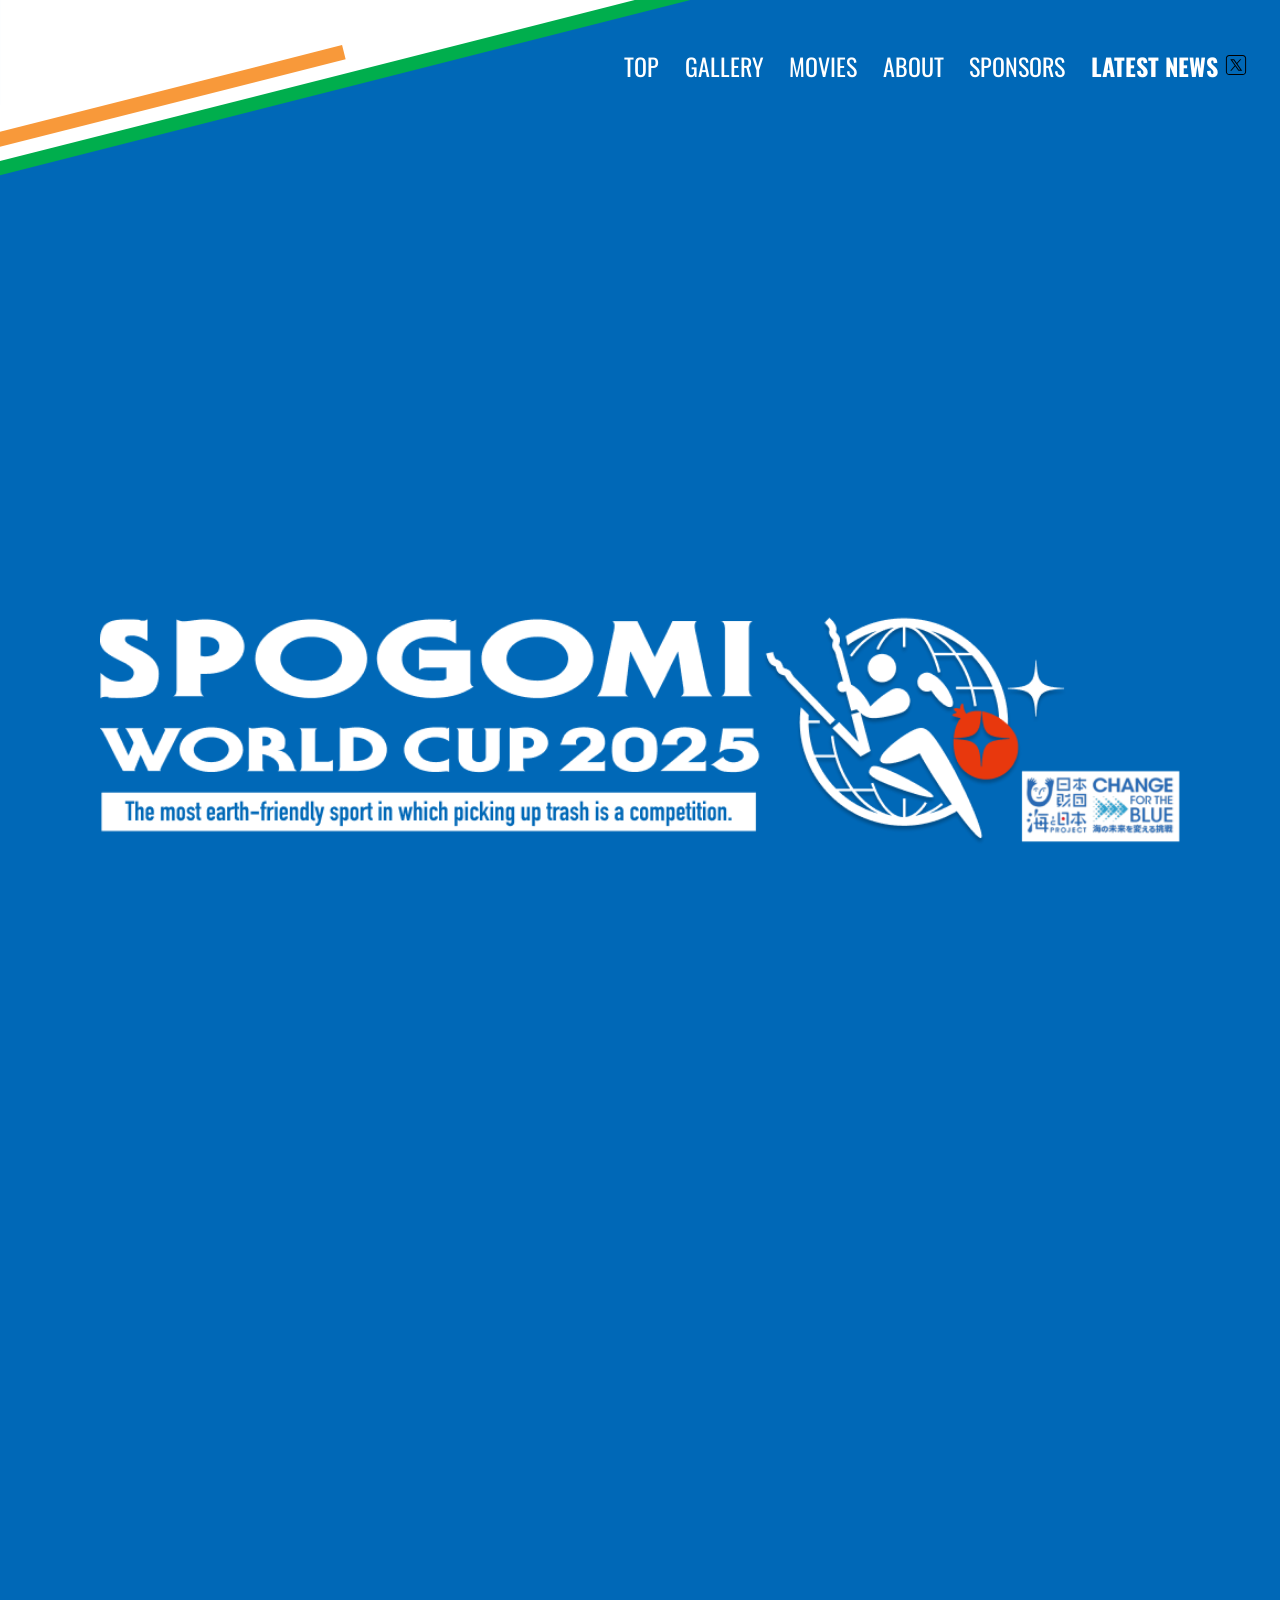
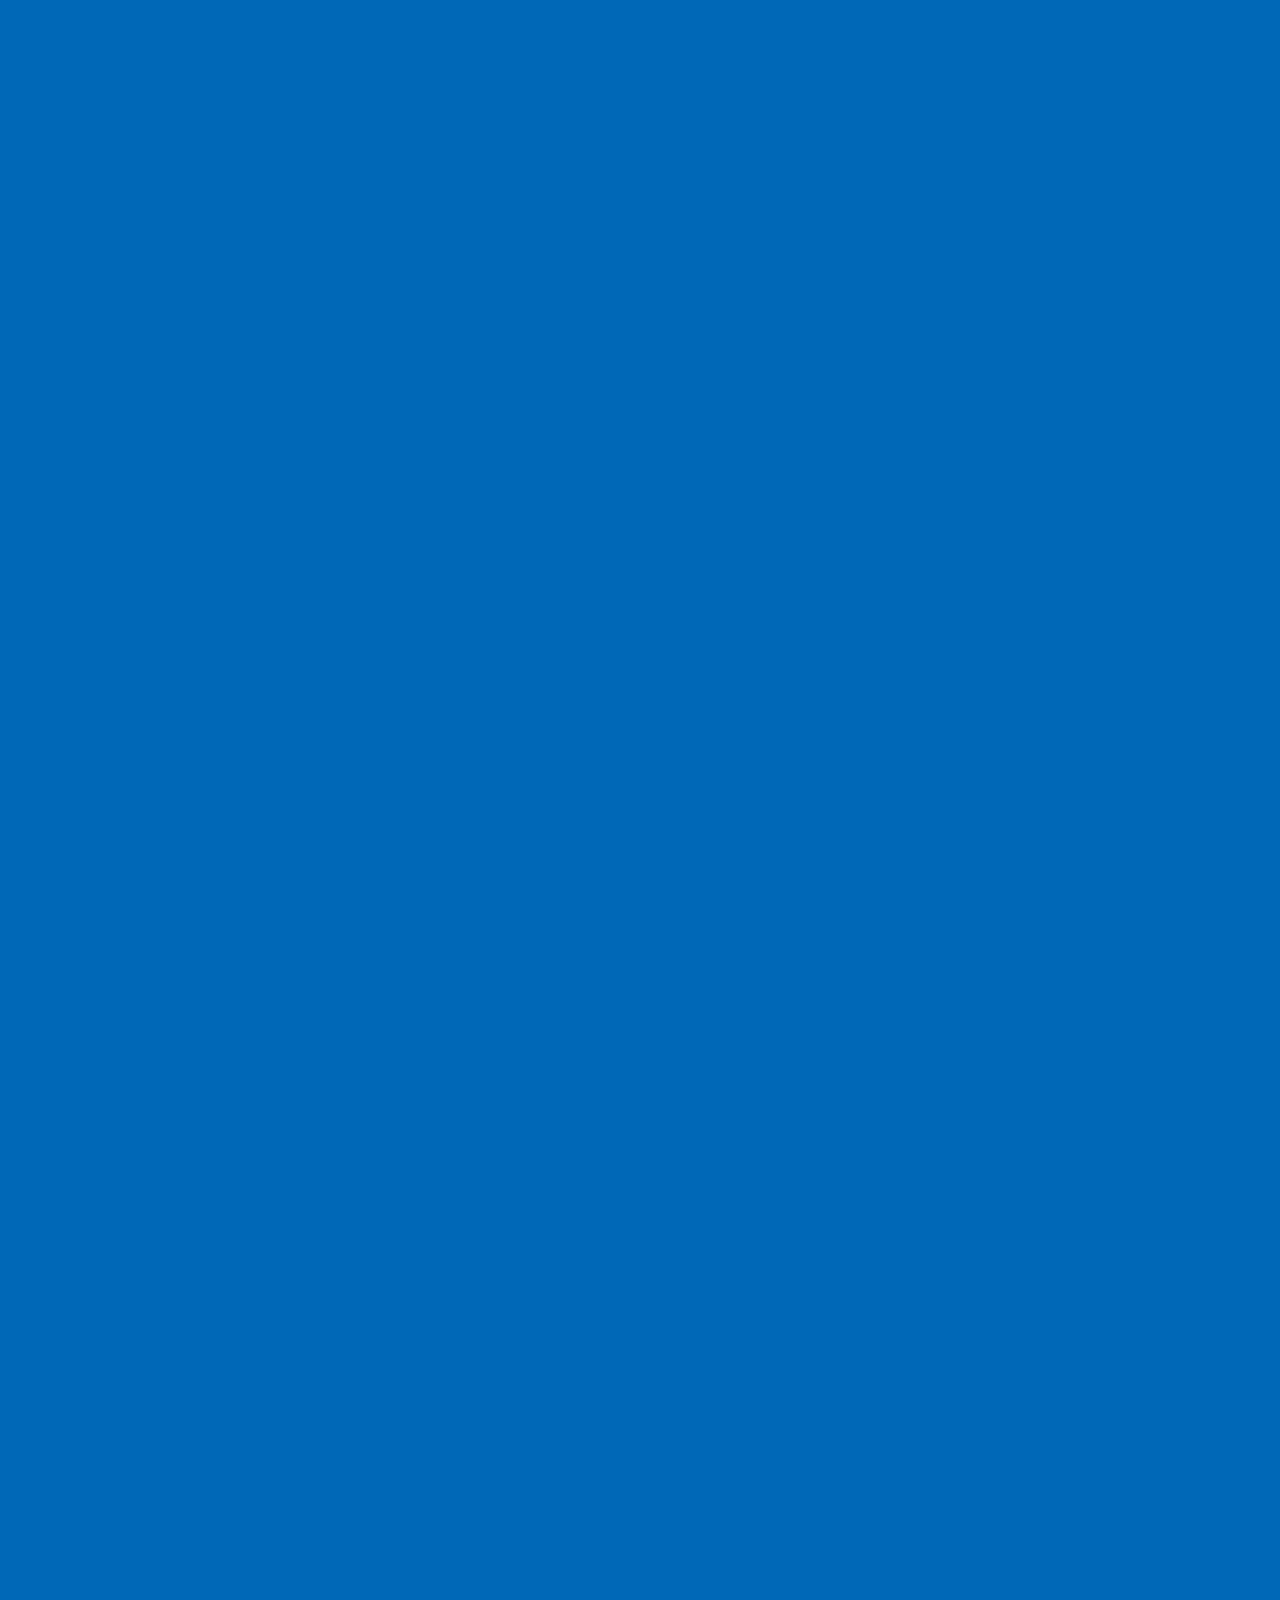
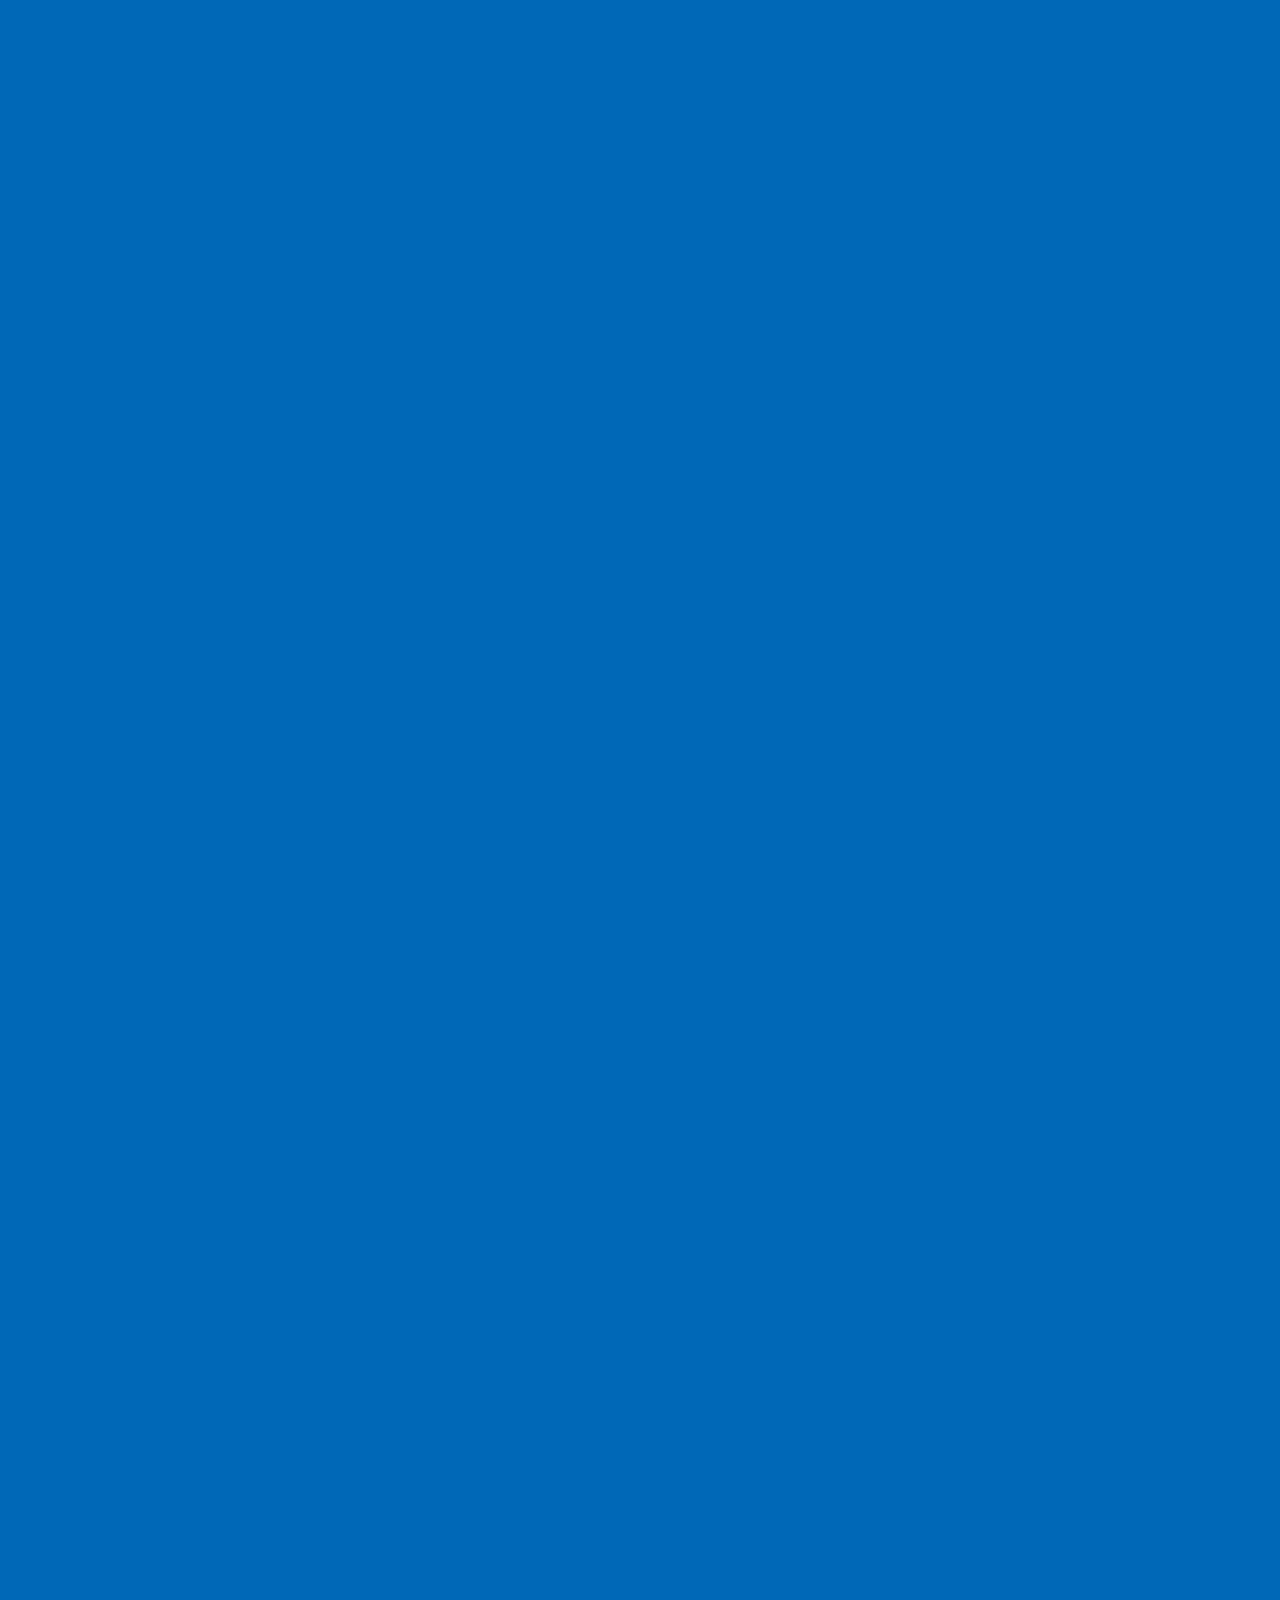
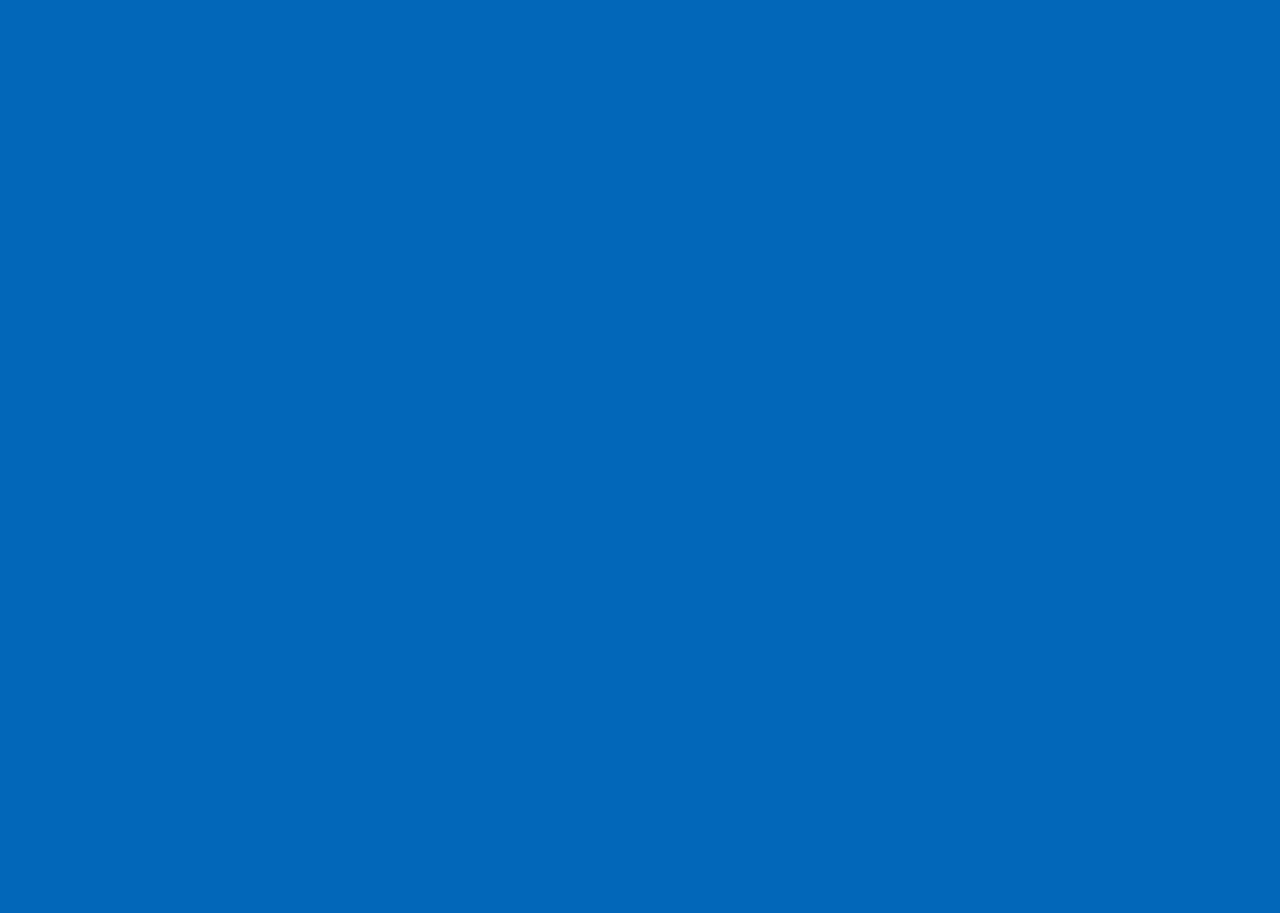
==== index.html @ 3a83439f "Duplicate logo slider items to prevent gaps on loop" ====
<!DOCTYPE html>
<html lang="en">

<head>
  <meta charset="UTF-8" />
  <meta name="viewport" content="width=device-width, initial-scale=1.0">
  <title>Spogomi</title>
  <link rel="stylesheet" href="style.css">
  <link href="https://fonts.googleapis.com/css2?family=Oswald:wght@400;700&family=Work+Sans:wght@400;700&display=swap"
    rel="stylesheet">

  <!-- Fade-Up Animation -->
  <style>
    .fade-up {
      opacity: 0;
      transform: translateY(40px) scale(0.98);
      transition: opacity 1s cubic-bezier(0.25, 1, 0.5, 1),
        transform 1s cubic-bezier(0.25, 1, 0.5, 1);
    }

    .fade-up.show {
      opacity: 1;
      transform: translateY(0) scale(1);
    }

    .message-section {
      max-width: 900px;
      margin: 0 auto;
      display: flex;
      flex-direction: column;
      align-items: center;
      justify-content: center;
    }

    .message-section p {
      line-height: 1.6;
      font-size: clamp(1rem, 2.5vw, 2rem);
      font-weight: bold;
      color: #ffffff;
      margin-bottom: clamp(1rem, 2vw, 1.5rem);
    }

    .message-section h1 {
      color: #3c98db;
      font-size: clamp(3rem, 9vw, 13rem);
      font-weight: bold;
      margin-bottom: clamp(1rem, 2vw, 2rem);
    }

    .message-logo img {
      max-width: 100%;
      height: clamp(8rem, 20vw, 12rem);
      margin-bottom: clamp(1rem, 2vw, 2rem);
    }
  </style>
</head>

<!-- Fade-Up Intersection Observer -->
<script>
  document.addEventListener("DOMContentLoaded", () => {
    const observer = new IntersectionObserver((entries, obs) => {
      entries.forEach(entry => {
        if (entry.isIntersecting) {
          entry.target.classList.add("show");
          obs.unobserve(entry.target);
        }
      });
    }, { threshold: 0.3 });

    document.querySelectorAll(".fade-up").forEach(el => observer.observe(el));
  });
</script>

<body>

  <!-- SCROLL PROGRESS BAR -->
  <div class="scroll-progress" id="scrollProgress"></div>

  <!-- LOADING OVERLAY -->
  <div class="page-loader" id="pageLoader">
    <img src="assets/fonts/logo_spogominor.svg" alt="Loading..."
      style="width: 120px; height: auto; animation: pulse 1.5s ease-in-out infinite;">
  </div>

  <div class="wrapper" style="opacity: 0; transition: opacity 0.4s ease;">
    <div class="hero">

      <!-- NAVBAR -->
      <header class="navbar">
        <nav>
          <ul>
            <li><a href="#" onclick="window.scrollTo({top:0,behavior:'smooth'});return false;">TOP</a></li>
            <li><a href="#gallery-section">GALLERY</a></li>
            <li><a href="#movies-section">MOVIES</a></li>
            <li><a href="https://www.spogomi.or.jp/about/" target="_blank">ABOUT</a></li>
            <li><a href="#sponsors-section">SPONSORS</a></li>
            <li class="latest-news">
              <a href="https://x.com/SpogomiWorldCup" target="_blank">
                LATEST NEWS <img class="xlogo" src="assets/icons/iconx.svg">
              </a>
            </li>

            <li class="hamburger"><img src="assets/icons/Group 3.svg"></li>
          </ul>
        </nav>
      </header>

      <!-- HERO CONTENT -->
      <div class="hero-content">

        <div class="images-container">
          <div class="video">
            <video autoplay muted loop playsinline oncontextmenu="return false;">
              <source src="assets/video/spognf.mp4" type="video/mp4">
            </video>
          </div>
          <a href="https://nf-spogomiwc.com/en/" target="_blank">
            <img src="assets/icons/overlayvids.png" class="overlay-img">
          </a>
        </div>

        <div class="padd" style="padding-bottom:3rem;"></div>

        <!-- INFO BOX -->
        <div class="info-box">
          <div class="info-label">
            <span>INFO</span>
            <div class="underline"></div>
          </div>

          <div class="info-content">
            <b>
              <p><span style="font-size: larger;">2025.10.29</span><br>
                TEAM INDIA PLACED 6TH AT THE NIPPON FOUNDATION SPOGOMI WORLD CUP 2025 </p>
            </b>
            <b>
              <p style="margin-top:10px;">THE NIPPON FOUNDATION SPOGOMI WORLD CUP 2027 WILL BE ANNOUNCED SOON!</p>
            </b>
          </div>
        </div>

        <!-- CONTACT BUTTON -->
        <div class="butcont">
          <button class="sign-up-v" onclick="window.location.href='mailto:nikhil@anisync.com'">
            CONTACT US
          </button>
        </div>

        <!-- LOGO SLIDER -->
        <div class="sliderbreak">
          <div class="slider">
            <div class="slide-track">
              <!-- Set 1 -->
              <div class="slide"><img src="assets/logo/float.png" alt="FLOAT"></div>
              <div class="slide"><img src="assets/logo/EFI.png" alt="EFI"></div>
              <div class="slide"><img src="assets/logo/changeblue.png" alt="ChangeBlue"></div>
              <div class="slide"><img src="assets/logo/anisync.png" alt="AniSync"></div>
              <div class="slide"><img src="assets/logo/cirqt.png" alt="Cirqt"></div>
              <div class="slide"><img src="assets/logo/bac.png" alt="BAC"></div>
              <div class="slide"><img src="assets/logo/TAC.png" alt="TAC"></div>
              <div class="slide"><img src="assets/logo/cac.png" alt="CAC"></div>
              <!-- Set 2 -->
              <div class="slide"><img src="assets/logo/float.png" alt="FLOAT"></div>
              <div class="slide"><img src="assets/logo/EFI.png" alt="EFI"></div>
              <div class="slide"><img src="assets/logo/changeblue.png" alt="ChangeBlue"></div>
              <div class="slide"><img src="assets/logo/anisync.png" alt="AniSync"></div>
              <div class="slide"><img src="assets/logo/cirqt.png" alt="Cirqt"></div>
              <div class="slide"><img src="assets/logo/bac.png" alt="BAC"></div>
              <div class="slide"><img src="assets/logo/TAC.png" alt="TAC"></div>
              <div class="slide"><img src="assets/logo/cac.png" alt="CAC"></div>
              <!-- Set 3 -->
              <div class="slide"><img src="assets/logo/float.png" alt="FLOAT"></div>
              <div class="slide"><img src="assets/logo/EFI.png" alt="EFI"></div>
              <div class="slide"><img src="assets/logo/changeblue.png" alt="ChangeBlue"></div>
              <div class="slide"><img src="assets/logo/anisync.png" alt="AniSync"></div>
              <div class="slide"><img src="assets/logo/cirqt.png" alt="Cirqt"></div>
              <div class="slide"><img src="assets/logo/bac.png" alt="BAC"></div>
              <div class="slide"><img src="assets/logo/TAC.png" alt="TAC"></div>
              <div class="slide"><img src="assets/logo/cac.png" alt="CAC"></div>
              <!-- Set 4 -->
              <div class="slide"><img src="assets/logo/float.png" alt="FLOAT"></div>
              <div class="slide"><img src="assets/logo/EFI.png" alt="EFI"></div>
              <div class="slide"><img src="assets/logo/changeblue.png" alt="ChangeBlue"></div>
              <div class="slide"><img src="assets/logo/anisync.png" alt="AniSync"></div>
              <div class="slide"><img src="assets/logo/cirqt.png" alt="Cirqt"></div>
              <div class="slide"><img src="assets/logo/bac.png" alt="BAC"></div>
              <div class="slide"><img src="assets/logo/TAC.png" alt="TAC"></div>
              <div class="slide"><img src="assets/logo/cac.png" alt="CAC"></div>
            </div>
          </div>
        </div>

        <!-- MESSAGE SECTION -->
        <div class="message-section fade-up">
          <div class="message-section">
            <h1 class="fade-up message-title">MESSAGE</h1>
            <div class="message-logo fade-up">
              <a href="https://en.nippon-foundation.or.jp/who/mission">
                <img src="assets/fonts/logo_umi.svg" alt="Big Logo">
              </a>
            </div>
            <p class="fade-up">
              The global issue of marine litter continues to escalate, with approximately 80% originating from
              land-based sources, particularly urban areas. The last line of defense in preventing this issue is litter
              collection. Last year, the first “SPOGOMI” World Cup, which saw participation from 21 countries, made a
              huge impact by connecting nations and people, and spreading the practice of litter-picking from Japan on a
              global scale.
            </p>
            <p class="fade-up">
              And finally, the much-anticipated “THE NIPPON FOUNDATION SPOGOMI WORLD CUP 2025” has been officially
              announced!
            </p>
            <p class="fade-up">
              Teams from around the world will gather again for intense competition, surpassing the excitement of the
              previous event. Through international pick-up, friendships and cooperation will form across borders,
              creating inspiring moments where sports and environmental protection come together.
              This global movement is far from over. It will continue to grow, with ongoing efforts aimed at changing
              our future for the better.
            </p>
          </div>

        </div>

        <!-- GALLERY SECTION -->
        <div id="gallery-section" class="gallery fade-up">
          <h2>GALLERY</h2>
        </div>
        <!-- GALLERY CARDS (SIDE BY SIDE) -->
        <div class="gallery-cards-container fade-up">
          <div class="card-style">
            <a href="gallery-chennai.html" class="hero-image">
              <img src="assets/imagepress/threefive/1_1.png" alt="India Qualifiers 2025 Chennai Finals" loading="eager">
            </a>
            <div class="card-details">
              <h3>SPOGOMI WORLD CUP 2025 INDIA QUALIFIERS CHENNAI FINALS</h3>
            </div>
            <a href="gallery-chennai.html" class="view-more-btn-card">View More</a>
          </div>

          <div class="card-style">
            <a href="gallery-2025.html" class="hero-image">
              <img src="assets/imagepress/twofive/5.JPG" alt="India Qualifiers 2025" loading="eager">
            </a>
            <div class="card-details">
              <h3>SPOGOMI WORLD CUP 2025 INDIA QUALIFIERS BENGALURU LEG</h3>
            </div>
            <a href="gallery-2025.html" class="view-more-btn-card">View More</a>
          </div>

          <div class="card-style">
            <a href="gallery-2023.html" class="hero-image">
              <img src="assets/imagepress/Spogomi Winners-min.JPG" alt="World Cup 2023" loading="eager">
            </a>
            <div class="card-details">
              <h3>SPOGOMI WORLD CUP 2023 INDIA QUALIFIERS</h3>
            </div>
            <a href="gallery-2023.html" class="view-more-btn-card">View More</a>
          </div>
        </div>

        <!-- MOVIES -->
        <div id="movies-section" class="gallery">
          <h2>MOVIES</h2>
        </div>
        <div class="youtube-video">
          <iframe src="https://www.youtube.com/embed/a1p5vPPmgsQ"></iframe>
        </div>

        <div class="gallery">
          <h2>RULES</h2>
        </div>
        <div class="youtube-video-rules">
          <iframe src="https://www.youtube.com/embed/7JaC9PD5M3g"></iframe>
        </div>

        <!-- SPONSORS -->
        <div id="sponsors-section" class="gallery">
          <h2>SPONSORS</h2>
        </div>
        <div class="sponsors">
          <p>Would you like to be a part of Spogomi?</p>
          <p>Email us at <a href="mailto:nikhil@anisync.com">nikhil@anisync.com</a></p>
        </div>

      </div>
    </div>
  </div>


  <!-- MOBILE MENU -->
  <div class="mobile-overlay" id="mobileOverlay">
    <div class="overlay-header">
      <button class="close-btn" id="closeBtn">X</button>
    </div>
    <ul>
      <li><a href="#" onclick="window.scrollTo({top:0,behavior:'smooth'});return false;">TOP</a></li>
      <li><a href="#gallery-section">GALLERY</a></li>
      <li><a href="#movies-section">MOVIES</a></li>
      <li><a href="https://www.spogomi.or.jp/about/" target="_blank">ABOUT</a></li>
      <li><a href="#sponsors-section">SPONSORS</a></li>
      <li class="latest-news"><a href="https://x.com/SpogomiWorldCup" target="_blank">The latest news <img class="xlogo"
            src="assets/icons/iconx.svg"></a></li>
    </ul>
  </div>

  <!-- FOOTER -->
  <footer class="footer">
    <div class="footer-top">
      <img class="spogi" src="./assets/fonts/logo_spogominor.svg">
      <ul class="footerli">
        <li><a href="#" onclick="window.scrollTo({top:0,behavior:'smooth'});return false;">TOP</a></li>
        <li><a href="#gallery-section">GALLERY</a></li>
        <li><a href="#movies-section">MOVIES</a></li>
        <li><a href="https://www.spogomi.or.jp/about/" target="_blank">ABOUT</a></li>
        <li><a href="#sponsors-section">SPONSORS</a></li>
        <li class="latest-news"><a href="https://x.com/SpogomiWorldCup" target="_blank">The latest news <img
              class="xlogo" src="assets/icons/iconx.svg"></a></li>
      </ul>
    </div>
    <div class="footer-statement">
      <p>THE NIPPON FOUNDATION SPOGOMI WORLD CUP 2025 is organized by THE NIPPON FOUNDATION.</p>
    </div>
    <div class="footer-logos">
      <a href="https://en.nippon-foundation.or.jp/" target="_blank">
        <img src="assets/fonts/nf-banner.png" alt="The Nippon Foundation">
      </a>
    </div>
  </footer>

  <!-- MOBILE MENU SCRIPT -->
  <script>
    const hamburgerItem = document.querySelector('.hamburger');
    const mobileOverlay = document.getElementById('mobileOverlay');
    const closeBtn = document.getElementById('closeBtn');

    hamburgerItem.addEventListener('click', () => mobileOverlay.classList.add('active'));
    closeBtn.addEventListener('click', () => mobileOverlay.classList.remove('active'));

    // Close overlay when any link inside is clicked
    mobileOverlay.querySelectorAll('a').forEach(link => {
      link.addEventListener('click', () => mobileOverlay.classList.remove('active'));
    });
  </script>



  <!-- PAGE LOADER SCRIPT -->
  <script>
    window.addEventListener("load", () => {
      document.querySelector(".wrapper").style.opacity = "1";
      document.getElementById("pageLoader").classList.add("loaded");
    });
  </script>

  <style>
    @keyframes pulse {

      0%,
      100% {
        opacity: 0.6;
        transform: scale(1);
      }

      50% {
        opacity: 1;
        transform: scale(1.05);
      }
    }
  </style>

  <script>
    /* Disable right-click and drag on gallery images only to prevent downloading */
    document.addEventListener('contextmenu', e => {
      if (e.target.closest('.gallery-showcase') && e.target.tagName === 'IMG') {
        e.preventDefault();
        showToast('Image protected');
      }
    });
    document.addEventListener('dragstart', e => {
      if (e.target.closest('.gallery-showcase') && e.target.tagName === 'IMG') e.preventDefault();
    });
  </script>

  <!-- DEEPSEEK ENHANCEMENTS -->
  <button class="back-to-top" id="backToTop" onclick="window.scrollTo({top:0,behavior:'smooth'})" aria-label="Back to top">&#8593;</button>

  <script>
    /* Clean scroll handlers — no gimmicks */
    window.addEventListener('scroll', function() {
      var progressBar = document.getElementById('scrollProgress');
      var navBar = document.querySelector('.navbar');
      var backBtn = document.getElementById('backToTop');
      var y = window.scrollY;

      /* Progress bar width */
      if (progressBar) {
        var winScroll = document.body.scrollTop || document.documentElement.scrollTop;
        var height = document.documentElement.scrollHeight - document.documentElement.clientHeight;
        progressBar.style.width = (winScroll / height) * 100 + '%';
      }

      /* Navbar shadow */
      if (navBar) navBar.classList.toggle('scrolled', y > 50);

      /* Back-to-top visibility */
      if (backBtn) backBtn.classList.toggle('visible', y > 300);
    }, { passive: true });

    /* Button Ripple Effect */
    document.querySelectorAll('.sign-up-v, .sign-up-t, .cosplay').forEach(function(btn) {
      btn.addEventListener('click', function(e) {
        var rect = this.getBoundingClientRect();
        var size = Math.max(rect.width, rect.height);
        var span = document.createElement('span');
        span.style.cssText = 'position:absolute;border-radius:50%;background:rgba(255,255,255,0.4);width:' + size + 'px;height:' + size + 'px;left:' + (e.clientX - rect.left - size/2) + 'px;top:' + (e.clientY - rect.top - size/2) + 'px;transform:scale(0);animation:ripple 0.6s ease-out;pointer-events:none;';
        this.appendChild(span);
        setTimeout(function() { span.remove(); }, 600);
      });
    });

    /* Image Protected Toast */
    function showToast(msg) {
      var t = document.getElementById('toast');
      if (!t) {
        t = document.createElement('div');
        t.id = 'toast';
        t.style.cssText = 'position:fixed;bottom:2rem;left:50%;transform:translateX(-50%);background:rgba(0,0,0,0.85);color:#fff;padding:0.75rem 1.5rem;border-radius:10px;font-family:Oswald,sans-serif;font-size:0.9rem;z-index:100000;opacity:0;transition:opacity 0.3s ease;pointer-events:none;white-space:nowrap;';
        document.body.appendChild(t);
      }
      t.textContent = msg;
      t.style.opacity = '1';
      clearTimeout(t._timeout);
      t._timeout = setTimeout(function() { t.style.opacity = '0'; }, 1500);
    }
  </script>

</body>

</html>
---- style.css ----
* {
  margin: 0;
  padding: 0;
  box-sizing: border-box;
}

/* Global */
html,
body {
  width: 100%;
  overflow-x: hidden;
  font-family: sans-serif;
  height: 100%;
  background-color: #0068B7;
}

/* Gallery Image Protection */
.gallery-showcase img {
  -webkit-user-drag: none;
  user-select: none;
  -moz-user-select: none;
  -webkit-touch-callout: none;
}

/* Loading overlay — covers page until fully loaded */
.page-loader {
  position: fixed;
  top: 0;
  left: 0;
  width: 100%;
  height: 100%;
  background-color: #0068B7;
  z-index: 99999;
  display: flex;
  justify-content: center;
  align-items: center;
  transition: opacity 0.5s ease, visibility 0.5s ease;
}

.page-loader.loaded {
  opacity: 0;
  visibility: hidden;
  pointer-events: none;
}

.wrapper {
  width: 100%;
  overflow-x: clip;
}

.hero {
  position: relative;
  width: 100%;
  background:
    url("assets/Rectangle82.svg") no-repeat left 3.5vw,
    url("assets/Rectangle92.svg") no-repeat left 0vw,
    url("assets/Vector1.svg") no-repeat left top,
    #0068B7;
  background-size: 27vw, 54vw, 52vw, cover;
}


.hero-content {
  position: relative;
  z-index: 1;
}


.hero-content {
  position: relative;
  max-width: 1200px;
  margin: 0 auto;
  padding: 2rem;
}

/* NAVBAR */
.navbar {
  display: flex;
  justify-content: flex-end;
  align-items: center;
  padding: clamp(0.5rem, 1.5vw, 1rem) clamp(1rem, 3vw, 2rem) 0 0;
  margin-bottom: 4rem;
}

.navbar nav ul {
  display: flex;
  list-style: none;
  gap: clamp(0.5rem, 2vw, 2rem);
  margin: 0;
  padding: 0;
  margin-top: 2rem;
}

.navbar nav ul li {
  font-family: 'Oswald', sans-serif;
  font-size: clamp(1rem, 2.4vw, 1.5rem);
  color: #fff;
  white-space: nowrap;
}

.navbar nav ul li a {
  color: #fff;
  text-decoration: none;
  transition: color 0.2s ease;
}

.navbar nav ul li a:visited {
  color: #fff;
}


/* ===================================================== */
/* Elegant Apple-like Hover Animation for Navbar Links  */
/* ===================================================== */

.navbar nav ul li a {
  position: relative;
  color: #fff;
  text-decoration: none;
  transition: color 0.3s ease, letter-spacing 0.3s ease;
}

/* Soft fade + spacing animation */
.navbar nav ul li a:hover {
  color: #d0eaff;
  letter-spacing: 0.5px;
  filter: none;
  /* remove brightness filter */
}

/* Underline reveal effect */
.navbar nav ul li a::after {
  content: "";
  position: absolute;
  bottom: -4px;
  left: 50%;
  width: 0;
  height: 2px;
  background: #d0eaff;
  transition: all 0.3s ease;
  transform: translateX(-50%);
  border-radius: 2px;
}

.navbar nav ul li a:hover::after {
  width: 60%;
}

/* Optional subtle fade for entire navbar hover */
.navbar nav ul li {
  transition: transform 0.3s ease, opacity 0.3s ease;
}

.navbar nav ul li:hover {
  transform: translateY(-2px);
  opacity: 0.9;
}


.latest-news a:hover .xlogo {
  transform: rotate(10deg) scale(1.1);
  transition: transform 0.3s ease;
}



.latest-news {
  font-family: 'Work Sans', sans-serif;
  font-weight: bold;
  font-size: clamp(0.7rem, 1vw, 1rem);
  color: #fff;
  display: inline-flex;
  align-items: center;
  gap: 0.25rem;
}

.twitter-x {
  margin-left: 0;
  font-size: inherit;
}

.xlogo {
  height: 1em;
  width: auto;
}

.jp-en {
  font-family: 'Oswald', sans-serif;
  font-size: clamp(0.8rem, 1.5vw, 1.1rem);
  color: #fff;
  white-space: nowrap;
}

.hamburger {
  display: none;
  font-size: clamp(1.2rem, 2vw, 1.5rem);
  color: #fff;
  cursor: pointer;
  white-space: nowrap;
}

/* IMAGES CONTAINER (VIDEO + OVERLAY) */
.images-container {

  position: relative;
  margin: 2rem auto;
  width: 100%;
  max-width: 900px;
  aspect-ratio: 53 / 34;
}

.video {
  position: absolute;
  top: 0;
  left: 8rem;
  width: 100%;
  height: 100%;
  overflow: hidden;
}

.video video {
  width: 100%;
  height: 100%;
  object-fit: cover;
}


.overlay-img {
  position: absolute;

  top: 90%;
  left: 50%;
  width: 120%;
  transform: translate(-50%, -50%);
  z-index: 2;
  transition: transform 0.3s ease, filter 0.3s ease;
}

.overlay-img:hover {
  transform: translate(-50%, -50%) scale(1.03);
  filter: brightness(1.1);
}

/* INFO BOX */
.info-box {
  margin: 3rem auto;
  width: 800px;
  max-width: 90%;
  background-color: #fff;
  border: 3px solid #0068B7;
  border-radius: 20px;
  padding: 3rem 2rem;
  display: flex;
  align-items: center;
  gap: 1rem;
}

.info-label {
  display: flex;
  flex-direction: column;
  align-items: flex-start;
  font-family: 'Anek Tamil', sans-serif;
  font-size: 1.2rem;
  font-weight: bolder;
  color: #0068B7;
}

.info-label .underline {
  width: 40px;
  height: 2px;
  background-color: #0068B7;
  margin-top: 2px;
}

.info-content {
  display: flex;
  flex-direction: column;
  gap: 0.5rem;
  font-family: 'Work Sans', sans-serif;
  font-size: 14px;
  color: #333;
}

/* BUTTONS */
.butcont {
  display: flex;
  flex-direction: row;
  justify-content: center;
  align-items: center;
  gap: 2rem;
  width: 100%;
  box-sizing: border-box;
  padding: 1rem;
  margin-bottom: 5rem;
}

.sign-up-t,
.sign-up-v,
.cosplay {
  display: inline-flex;
  justify-content: center;
  align-items: center;
  font-family: 'Oswald', sans-serif;
  font-size: 1.5rem;
  color: #fff;
  border: none;
  width: 20rem;
  padding: 0.75rem 2rem;
  border-radius: 15px;
  cursor: pointer;
  white-space: nowrap;
  box-sizing: border-box;
}

.sign-up-t {
  background-color: #00ae4d;
}

.sign-up-v {
  background-color: #f8993a;


}




.cosplay {
  background-color: #3f9fe5;
}

@media (max-width: 1024px) {
  .butcont {
    gap: 1.5rem;
  }

  .sign-up-t,
  .sign-up-v,
  .cosplay {
    width: 16rem;
    font-size: 1.3rem;
    padding: 0.6rem 1.5rem;
  }
}

.pad {
  margin-bottom: 5rem;
}

@media (max-width: 768px) {
  .butcont {
    gap: 1rem;
  }

  .sign-up-t,
  .sign-up-v,
  .cosplay {
    width: 12rem;
    font-size: 1.1rem;
    padding: 0.5rem 1rem;
  }
}

/* SLIDER */
.slider {
  width: 100%;
  height: 100px;
  margin: 0 auto;
  overflow: hidden;
  position: relative;
  background-color: #fff;
  box-shadow: 0 10px 20px -5px rgba(0, 0, 0, 0.125);
}

.slider::before,
.slider::after {
  content: "";
  position: absolute;
  top: 0;
  width: 80px;
  height: 100%;
  z-index: 2;
  background: linear-gradient(to right,
      rgba(255, 255, 255, 1) 0%,
      rgba(255, 255, 255, 0) 100%);
}

.slider::after {
  right: 0;
  transform: rotateZ(180deg);
}

.slider::before {
  left: 0;
}

.slide-track {
  display: flex;
  align-items: center;
  animation: scroll 30s linear infinite;
}

.slide {

  flex: 0 0 auto;
  display: flex;
  align-items: center;
  justify-content: center;
  padding: 0.6rem 5rem;
}

.slide img {

  padding-top: -2;
  max-height: 80px;
  height: auto;
  width: auto;
  transition: transform 0.3s ease;
}

@keyframes scroll {
  0% {
    transform: translateX(0);
  }

  100% {
    transform: translateX(-50%);
  }
}

.sliderbreak {
  position: relative;
  top: -3rem;
  width: 100vw;
  margin: 0 calc(-50vw + 50%);
  z-index: 2;
}


/* ======================================== */
/* GALLERY DETAIL PAGE GRID                 */
/* ======================================== */

.gallery-page-content {
  width: 100%;
  margin: 0 auto;
  padding: 2rem 0 0;
}

.gallery-back-link {
  display: inline-block;
  padding: 0 5%;
  margin-bottom: 1.5rem;
  font-family: 'Oswald', sans-serif;
  font-weight: 600;
  font-size: 0.9rem;
  letter-spacing: 0.08em;
  color: rgba(255,255,255,0.7);
  text-decoration: none;
  transition: color 0.3s ease;
}

.gallery-page-title {
  font-family: 'Oswald', sans-serif;
  font-weight: 700;
  font-size: clamp(1.5rem, 4vw, 2.5rem);
  color: #ffffff;
  text-align: center;
  margin-bottom: 2rem;
  padding: 0 5%;
  letter-spacing: 0.05em;
}

.gallery-grid {
  display: flex;
  flex-direction: column;
  align-items: center;
  gap: 2rem;
  width: 100%;
  max-width: 800px;
  margin: 0 auto;
  padding: 0 5%;
}

.gallery-grid-item {
  cursor: pointer;
  width: 100%;
  background: none;
  box-shadow: 0 5px 15px rgba(0, 0, 0, 0.2);
  border-radius: 12px;
  overflow: hidden;
  transition: transform 0.3s ease, box-shadow 0.3s ease;
  display: flex;
  justify-content: center;
}

.gallery-grid-item:hover {
  transform: translateY(-5px);
  box-shadow: 0 8px 25px rgba(0, 0, 0, 0.3);
}

.gallery-grid-item img {
  width: 100%;
  height: auto;
  max-height: 80vh;
  object-fit: contain;
  display: block;
  transition: transform 0.5s ease;
}

.gallery-grid-item:hover img {
  transform: scale(1.03);
}

/* Gallery page lightbox overlay */
.gallery-lightbox {
  position: fixed;
  inset: 0;
  z-index: 10000;
  background: rgba(0,0,0,0.95);
  backdrop-filter: blur(20px);
  -webkit-backdrop-filter: blur(20px);
  display: flex;
  align-items: center;
  justify-content: center;
  opacity: 0;
  pointer-events: none;
  transition: opacity 0.35s ease;
}

.gallery-lightbox.active {
  opacity: 1;
  pointer-events: all;
}

.gallery-lightbox img {
  max-width: 85vw;
  max-height: 80vh;
  object-fit: contain;
  border-radius: 12px;
  box-shadow: 0 20px 60px rgba(0,0,0,0.5);
  transform: scale(0.92);
  transition: transform 0.4s ease, opacity 0.3s ease;
}

.gallery-lightbox.active img {
  transform: scale(1);
}

.gallery-lightbox-close {
  position: absolute;
  top: 1.5rem;
  right: 1.5rem;
  background: none;
  border: none;
  color: white;
  font-size: 2.2rem;
  cursor: pointer;
  z-index: 10001;
  opacity: 0.7;
  transition: opacity 0.3s ease;
}

.gallery-lightbox-close:hover {
  opacity: 1;
}

.gallery-back-link {
  display: inline-block;
  margin-bottom: 2rem;
  font-family: 'Oswald', sans-serif;
  font-weight: 600;
  font-size: 0.9rem;
  letter-spacing: 0.08em;
  color: rgba(255,255,255,0.7);
  text-decoration: none;
  transition: color 0.3s ease;
}

.gallery-back-link:hover {
  color: #ffffff;
}

/* ======================================== */
/* RESPONSIVE                               */
/* ======================================== */

@media (max-width: 768px) {
  .gallery-grid {
    gap: 1.5rem;
  }

  .gallery-page-content {
    padding: 1.5rem 0 0;
  }

  .gallery-grid-item img {
    height: auto;
  }
}

@media (max-width: 480px) {
  .gallery-grid {
    gap: 1rem;
  }

  .gallery-page-content {
    padding: 1rem 0 0;
  }

  .gallery-grid-item img {
    height: auto;
  }
}

/* ========================= */
/* Fade-Up Scroll Animation  */
/* ========================= */

.fade-up {
  opacity: 0;
  transform: translateY(40px);
  transition: opacity 0.8s ease-out, transform 0.8s ease-out;
  will-change: opacity, transform;
}

.fade-up.show {
  opacity: 1;
  transform: translateY(0);
}



.fade-up:nth-of-type(1) {
  transition-delay: 0s;
}

.fade-up:nth-of-type(2) {
  transition-delay: 0.15s;
}

.fade-up:nth-of-type(3) {
  transition-delay: 0.3s;
}

.fade-up:nth-of-type(4) {
  transition-delay: 0.45s;
}


/* ================================
   MESSAGE SECTION — RESTORED + IMPROVED
================================== */



/* GALLERY */
.gallery {
  margin: 1rem 0;
  font-family: 'Oswald', sans-serif;
  font-weight: bold;
  color: #3c98db;
  font-size: clamp(1rem, 9vw, 5rem);
}


/* GALLERY TABS */
.gallery-tabs {
  display: flex;
  justify-content: center;
  gap: 0.5rem;
  margin: 1.5rem 0 0;
}

/* GALLERY CARDS CONTAINER */
.gallery-cards-container {
  display: flex;
  flex-direction: row;
  justify-content: center;
  align-items: stretch;
  gap: 2rem;
  max-width: 1400px;
  margin: 2rem auto 3rem;
  padding: 0 2rem;
  flex-wrap: wrap;
}

/*************************************************************************************************************************************/
/* HERO SHOWCASE GALLERY CARDS */
/* ======================================== */

.card-style {
  background: #ffffff;
  border-radius: 12px;
  padding: 1.5rem;
  box-shadow: 0 10px 30px rgba(0, 0, 0, 0.2);
  display: flex;
  flex-direction: column;
  align-items: center;
  flex: 1;
  min-width: 280px;
  height: 100%;
  text-align: center;
  transition: all 0.5s cubic-bezier(0.25, 0.8, 0.25, 1);
  cursor: pointer;
}

@media (min-width: 992px) {
  .gallery-cards-container {
    flex-wrap: nowrap; /* Force side-by-side on desktop */
  }
  .card-style {
    flex: 1 1 30%; /* Take up equal space initially */
  }
  .card-style:hover {
    flex: 1 1 50%; /* Expand to take more space on hover */
    transform: scale(1.03) translateY(-10px);
    box-shadow: 0 20px 50px rgba(0, 0, 0, 0.3);
    z-index: 10;
  }
}

.card-date {
  font-family: 'Work Sans', sans-serif;
  color: #333;
  font-size: 0.95rem;
  font-weight: 500;
  margin-bottom: 1rem;
}

.card-style .hero-image {
  border-radius: 4px;
  box-shadow: none;
  height: 240px;
  width: 100%;
}

.card-details {
  margin-top: 1.5rem;
  flex-grow: 1;
  display: flex;
  flex-direction: column;
  justify-content: flex-start;
}

.card-details h3 {
  font-family: 'Oswald', sans-serif;
  color: #333;
  font-size: 1.4rem;
  margin-bottom: 0.5rem;
  font-weight: 700;
  width: 100%;
  max-width: 260px;
  margin-left: auto;
  margin-right: auto;
  min-height: 80px;
}

.view-more-btn-card {
  display: inline-block;
  margin-top: auto;
  font-family: 'Work Sans', sans-serif;
  font-weight: 600;
  font-size: 0.95rem;
  color: #fff;
  background: #0068B7;
  border-radius: 4px;
  padding: 0.7rem 0;
  width: 180px;
  text-align: center;
  text-decoration: none;
  transition: background 0.3s ease;
}

.view-more-btn-card:hover {
  background: #004d88;
}

/* Hero image */
.hero-image {
  display: block;
  position: relative;
  width: 100%;
  aspect-ratio: 16 / 10;
  border-radius: 20px;
  overflow: hidden;
  cursor: pointer;
  box-shadow: 0 15px 50px rgba(0, 0, 0, 0.35);
}

.hero-image img {
  width: 100%;
  height: 100%;
  object-fit: cover;
  transition: transform 0.7s cubic-bezier(0.25, 0.46, 0.45, 0.94),
    opacity 0.4s ease;
  filter: brightness(0.95) saturate(1.05);
}

.hero-image img[src*="Spogomi Winners-min"] {
  object-fit: contain;
}

.hero-image:hover img {
  transform: scale(1.03);
  filter: brightness(1) saturate(1.1);
}

/* View More button */
.view-more-btn {
  display: inline-block;
  margin-top: 1.5rem;
  font-family: 'Oswald', sans-serif;
  font-weight: 600;
  font-size: clamp(0.85rem, 1.5vw, 1rem);
  letter-spacing: 0.08em;
  text-transform: uppercase;
  color: #ffffff;
  background: transparent;
  border: 2px solid rgba(255, 255, 255, 0.5);
  border-radius: 50px;
  padding: 0.7rem 2.5rem;
  text-decoration: none;
  transition: all 0.35s ease;
}

.view-more-btn:hover {
  background: #ffffff;
  color: #0068B7;
  border-color: #ffffff;
  box-shadow: 0 6px 25px rgba(0, 0, 0, 0.2);
  transform: translateY(-2px);
}

/* Hero navigation buttons */
.hero-nav {
  position: absolute;
  top: 50%;
  transform: translateY(-50%);
  background: rgba(0, 0, 0, 0.25);
  /* Translucent */
  color: rgba(255, 255, 255, 0.8);
  border: none;
  font-size: clamp(0.9rem, 1.8vw, 1.4rem);
  /* Responsive size, smaller overall */
  padding: clamp(6px, 1vw, 8px) clamp(10px, 1.5vw, 12px);
  /* Responsive padding */
  cursor: pointer;
  border-radius: 50%;
  transition: all 0.3s ease;
  z-index: 10;
  opacity: 0;
  backdrop-filter: blur(4px);
}

.hero-image:hover .hero-nav {
  opacity: 1;
}

.hero-nav:hover {
  background: rgba(0, 0, 0, 0.4);
  /* Less opaque on hover */
  color: #fff;
  transform: translateY(-50%) scale(1.05);
}

.hero-prev {
  left: clamp(10px, 2vw, 20px);
}

.hero-next {
  right: clamp(10px, 2vw, 20px);
}

/* Filmstrip */
.filmstrip {
  display: flex;
  gap: 10px;
  margin-top: 1.2rem;
  padding: 8px 0;
  overflow-x: auto;
  scroll-behavior: smooth;
  scrollbar-width: none;
  -ms-overflow-style: none;
  cursor: grab;
}

.filmstrip::-webkit-scrollbar {
  display: none;
}

.filmstrip:active {
  cursor: grabbing;
}

.filmstrip img {
  width: 110px;
  height: 75px;
  object-fit: cover;
  border-radius: 12px;
  opacity: 0.45;
  cursor: pointer;
  transition: all 0.35s cubic-bezier(0.25, 0.46, 0.45, 0.94);
  filter: grayscale(30%) brightness(0.85);
  flex-shrink: 0;
  border: 2px solid transparent;
}

.filmstrip img:hover {
  opacity: 0.8;
  transform: translateY(-3px) scale(1.05);
  filter: grayscale(0%) brightness(1);
  box-shadow: 0 6px 20px rgba(0,0,0,0.3), 0 0 15px rgba(0,104,183,0.4);
}

.filmstrip img.active {
  opacity: 1;
  filter: grayscale(0%) brightness(1);
  transform: translateY(-3px) scale(1.08);
  border-color: rgba(255, 255, 255, 0.8);
  box-shadow: 0 6px 20px rgba(0, 0, 0, 0.3);
}

/* ======================================== */
/* RESPONSIVE SHOWCASE                      */
/* ======================================== */

@media (max-width: 768px) {
  .gallery-showcase {
    padding: 1.5rem 3% 2rem;
  }

  .hero-image {
    border-radius: 14px;
    aspect-ratio: 16 / 11;
  }

  .filmstrip img {
    width: 80px;
    height: 55px;
    border-radius: 8px;
    gap: 6px;
  }

  .hero-expand-hint {
    opacity: 1;
  }

  .lightbox-nav {
    padding: 0.5rem 0.7rem;
    font-size: 1.2rem;
  }

  .lightbox-prev {
    left: 0.5rem;
  }

  .lightbox-next {
    right: 0.5rem;
  }

  .lightbox-thumbstrip {
    bottom: 0.8rem;
    gap: 5px;
    padding: 5px 10px;
  }

  .lightbox-thumbstrip img {
    width: 38px;
    height: 28px;
  }
}

@media (max-width: 480px) {
  .filmstrip img {
    width: 65px;
    height: 45px;
  }
}

/* ======================================== */
/* LIGHTBOX                                 */
/* ======================================== */

.lightbox {
  position: fixed;
  inset: 0;
  z-index: 10000;
  background: rgba(0, 0, 0, 0.95);
  backdrop-filter: blur(20px);
  -webkit-backdrop-filter: blur(20px);
  display: flex;
  flex-direction: column;
  align-items: center;
  justify-content: center;
  opacity: 0;
  pointer-events: none;
  transition: opacity 0.35s ease;
}

.lightbox.active {
  opacity: 1;
  pointer-events: all;
}

.lightbox-content {
  position: relative;
  max-width: 85vw;
  max-height: 70vh;
  display: flex;
  flex-direction: column;
  align-items: center;
}

.lightbox-content img {
  max-width: 100%;
  display: block;
  /* Prevent downloading */
  -webkit-user-drag: none;
  user-select: none;
  -moz-user-select: none;
  -webkit-touch-callout: none;
  pointer-events: auto;
  /* Ensure clicks still work */
  max-height: 65vh;
  object-fit: contain;
  border-radius: 12px;
  box-shadow: 0 20px 60px rgba(0, 0, 0, 0.5);
  transform: scale(0.92);
  opacity: 0;
  transition: transform 0.4s cubic-bezier(0.25, 0.46, 0.45, 0.94), opacity 0.3s ease;
  user-select: none;
  -webkit-user-drag: none;
}

.lightbox.active .lightbox-content img {
  transform: scale(1);
  opacity: 1;
}

.lightbox-caption {
  color: rgba(255, 255, 255, 0.8);
  font-family: 'Oswald', sans-serif;
  font-size: 0.9rem;
  letter-spacing: 0.1em;
  text-transform: uppercase;
  margin-top: 1rem;
  text-align: center;
}

.lightbox-close {
  position: absolute;
  top: 1.2rem;
  right: 1.5rem;
  background: none;
  border: none;
  color: white;
  font-size: 2.2rem;
  cursor: pointer;
  z-index: 10001;
  opacity: 0.7;
  transition: opacity 0.3s ease, transform 0.3s ease;
  line-height: 1;
}

.lightbox-close:hover {
  opacity: 1;
  transform: scale(1.2);
}

.lightbox-nav {
  position: absolute;
  top: 50%;
  transform: translateY(-50%);
  background: rgba(255, 255, 255, 0.08);
  border: 1px solid rgba(255, 255, 255, 0.15);
  color: white;
  font-size: 1.5rem;
  cursor: pointer;
  padding: 0.8rem 1rem;
  border-radius: 50%;
  z-index: 10001;
  transition: all 0.3s ease;
  backdrop-filter: blur(4px);
}

.lightbox-nav:hover {
  background: rgba(255, 255, 255, 0.2);
  border-color: rgba(255, 255, 255, 0.3);
  transform: translateY(-50%) scale(1.1);
}

.lightbox-prev {
  left: 2rem;
}

.lightbox-next {
  right: 2rem;
}

.lightbox-counter {
  position: absolute;
  top: 1.5rem;
  left: 50%;
  transform: translateX(-50%);
  color: rgba(255, 255, 255, 0.5);
  font-family: 'Oswald', sans-serif;
  font-size: 0.85rem;
  letter-spacing: 0.15em;
}

/* Lightbox thumbnail strip */
.lightbox-thumbstrip {
  position: absolute;
  bottom: 1.5rem;
  left: 50%;
  transform: translateX(-50%);
  display: flex;
  gap: 8px;
  padding: 8px 16px;
  background: rgba(255, 255, 255, 0.06);
  border-radius: 50px;
  backdrop-filter: blur(8px);
  -webkit-backdrop-filter: blur(8px);
  border: 1px solid rgba(255, 255, 255, 0.1);
  max-width: 90vw;
  overflow-x: auto;
}

.lightbox-thumbstrip::-webkit-scrollbar {
  display: none;
}

.lightbox-thumbstrip img {
  width: 50px;
  height: 36px;
  object-fit: cover;
  border-radius: 6px;
  opacity: 0.4;
  cursor: pointer;
  transition: all 0.3s ease;
  flex-shrink: 0;
}

.lightbox-thumbstrip img:hover {
  opacity: 0.75;
  transform: scale(1.05);
}

.lightbox-thumbstrip img.active {
  opacity: 1;
  outline: 2px solid white;
  outline-offset: 2px;
  transform: scale(1.1);
}


/*************************************************************************************************************************************/






/****************************&&&&&&&&&&&&&&&&&&&&&&&&&&&&&&&&&&&&&&&&&&&&&&&&&&&&&&&&&&&&&&***********************************/




/****************************&&&&&&&&&&&&&&&&&&&&&&&&&&&&&&&&&&&&&&&&&&&&&&&&&&&&&&&&&&&&&&***********************************/


/* MOVIE */
.movie {
  margin: 1rem 0;
  font-family: 'Oswald', sans-serif;
  font-weight: bold;
  color: #fff;
  font-size: clamp(0.2rem, 5vw, 3rem);
}

.youtube-video {
  margin: 2rem auto;
  width: 100%;
  max-width: 800px;
  aspect-ratio: 16 / 9;
  overflow: hidden;
  border-radius: 10px;
  box-shadow: 0 4px 6px rgba(0, 0, 0, 0.1);
}



.youtube-video iframe {
  width: 100%;
  height: 100%;
  border: none;
}

/* RULES */
.rules {
  margin: 1rem 0;
  font-family: 'Oswald', sans-serif;
  font-weight: bold;
  color: #fff;
  font-size: clamp(0.2rem, 5vw, 3rem);
}

.youtube-video-rules {
  margin: 2rem auto;
  width: 100%;
  max-width: 800px;
  aspect-ratio: 16 / 9;
  overflow: hidden;
  border-radius: 10px;
  box-shadow: 0 4px 6px rgba(0, 0, 0, 0.1);
}

.youtube-video-rules iframe {
  width: 100%;
  height: 100%;
  border: none;
}


.sponsors {
  margin: 1rem 0;
  font-family: 'Oswald', sans-serif;
  font-weight: bold;
  color: #fff;
  font-size: clamp(0.2rem, 5vw, 3rem);
}

.sponsors a {
  color: #fff;
}

/* MOBILE OVERLAY */
.mobile-overlay {
  display: none;
  position: fixed;
  top: 0;
  left: 0;
  width: 100%;
  height: 100vh;
  background: #0068B7;
  z-index: 1000;
  padding: 2rem;
  box-sizing: border-box;
}

.mobile-overlay.active {
  display: block;
}

.overlay-header {
  display: flex;
  justify-content: space-between;
  align-items: center;
  margin-bottom: 2rem;
}

.jp-en-mobile {
  font-family: 'Oswald', sans-serif;
  font-size: 16px;
  color: #fff;
}

.close-btn {
  background: none;
  border: none;
  font-size: 24px;
  color: #fff;
  cursor: pointer;
}

.mobile-overlay ul {
  list-style: none;
  margin: 0;
  padding: 0;
  text-align: center;
}

.mobile-overlay ul li {
  font-family: 'Oswald', sans-serif;
  font-size: 20px;
  color: #fff;
  margin: 1rem 0;
}

.mobile-overlay ul li a {
  color: #fff;
  text-decoration: none;
  transition: color 0.2s ease;
}

.mobile-overlay ul li a:visited {
  color: #fff;
}

.mobile-overlay ul li a:hover {
  filter: brightness(80%) !important;
}

/* FOOTER */
.footer {
  text-align: center;
  padding: 2rem 1rem;
  background-color: #fff;
  border-top: 1px solid #ddd;
  margin-top: 2rem;
}

.footer-top {
  display: flex;
  justify-content: space-between;
  align-items: center;
  margin-bottom: 2rem;
  max-width: 1200px;
  margin-left: auto;
  margin-right: auto;
  padding: 0 1rem;
}

.spogi {
  width: rem;
  height: 7rem;
}

.spogi img {
  width: 100%;
  height: 100%;
  object-fit: contain;
}

.footerli {
  font-family: 'Oswald', sans-serif;
  font-weight: bold;
  list-style: none;
  display: flex;
  flex-direction: column;
  gap: 0.5rem;
  align-items: flex-end;
  padding: 0;
  margin: 0;
}

.footerli li {
  font-size: clamp(0.9rem, 1.2vw, 1rem);
}

.footerli li a {
  color: #0068B7;
  text-decoration: none;
  transition: color 0.2s ease;
}

.footerli li a:hover {
  color: #004d88;
  opacity: 80%;
}

.footerli .latest-news {
  font-family: 'Work Sans', sans-serif;
  font-weight: bold;
  font-size: clamp(0.7rem, 1vw, 0.9rem);
  display: inline-flex;
  align-items: center;
  gap: 0.25rem;
  list-style: none;
}

.footerli .latest-news a {
  color: #0068B7;
  text-decoration: none;
}

.footerli .latest-news a:hover {
  color: #004d88;
}

.footer-statement {
  font-family: 'Work Sans', sans-serif;
  font-size: clamp(0.7rem, 1vw, 0.9rem);
  color: #666;
  margin-bottom: 1rem;
  line-height: 1.4;
}

.footer-logos {
  display: flex;
  justify-content: center;
  align-items: center;
  gap: 2rem;
  margin-bottom: 1rem;
}

.footer-logos img {
  height: 30px;
  width: auto;
  transition: opacity 0.2s ease;
}

.footer-logos a:hover img {
  opacity: 0.9;
  transform: scale(1.05);
}

/* MEDIA QUERIES */
@media (max-width: 550px) {
  .navbar nav ul li {
    display: none;
  }

  .navbar nav ul li.hamburger {
    display: inline-block;
  }

  .navbar {
    position: fixed;
    top: 0;
    right: 0;
    left: auto;
    margin: 0;
    padding: 1rem;
    z-index: 999;
  }

  .hamburger {
    margin-left: 0;
  }

  .hero {
    width: 100%;
    background:
      url("assets/Rectangle82.svg") no-repeat left 3.5vw,
      url("assets/Rectangle92.svg") no-repeat left 0vw,
      url("assets/Vector1.svg") no-repeat left top,
      #0068B7;
    background-size:
      27vw,
      54vw,
      52vw,
      cover;
    padding-top: 4rem;
  }

  /* .images-container {
    position: relative;
    margin: 2rem auto;
    width: 100%;
    max-width: 1000px;
    max-height: 1000px;
    aspect-ratio: 53 / 34;
  }
  .big-picture {
    position: relative;
    width: 100%;
    height: auto;
    aspect-ratio: 53 / 34;
    background: url("assets/images/imabox.png") no-repeat center center / cover;
    margin: 0 auto;
  } */



  /* IMAGES CONTAINER (VIDEO + OVERLAY) */
  .images-container {
    position: relative;
    margin: 2rem auto;
    width: 100%;
    max-width: 900px;
    aspect-ratio: 53 / 34;
  }

  .video {
    position: absolute;
    top: 0;
    left: 0rem;
    width: 100%;
    height: 100%;
    overflow: hidden;
  }

  .video video {
    width: 100%;
    height: 100%;
    object-fit: cover;
  }

  .overlay-img {
    position: absolute;

    top: 90%;
    left: 50%;
    width: 110%;
    transform: translate(-50%, -50%);
    z-index: 2;
  }

  .info-box {
    margin: 2rem auto;
    width: 800px;
    max-width: 90%;
    background-color: #fff;
    border: 3px solid #0068B7;
    border-radius: 20px;
    padding: 3rem 2rem;
    display: flex;
    flex-direction: column;
    align-items: center;
    gap: 1rem;
  }

  .info-label {
    display: flex;
    flex-direction: column;
    align-items: center;
    font-family: 'Anek Tamil', sans-serif;
    font-size: 1.5rem;
    color: #0068B7;
  }

  .info-label .underline {
    width: 40px;
    height: 2px;
    background-color: #0068B7;
    margin-top: 4px;
  }

  .info-content {
    display: flex;
    flex-direction: column;
    gap: 0.5rem;
    font-family: 'Work Sans', sans-serif;
    font-size: 14px;
    color: #333;
    text-align: center;
  }

  .sign-up-t,
  .sign-up-v,
  .cosplay {
    display: block;
    justify-content: center;
    align-items: center;
    font-family: 'Oswald', sans-serif;
    font-size: 1.5rem;
    color: #fff;
    border: none;
    width: 20rem;
    padding: 0.75rem 2rem;
    border-radius: 15px;
    cursor: pointer;
    white-space: nowrap;
    box-sizing: border-box;
  }

  .butcont {
    flex-direction: column;
    align-items: center;
    margin-bottom: 5rem;
  }




  .slider {
    width: 100%;
    height: 50px;
    /* Half of the original height */
    margin: 0 auto;
    overflow: hidden;
    position: relative;
    background-color: #fff;
    box-shadow: 0 5px 10px -2.5px rgba(0, 0, 0, 0.125);
    /* Scaled down shadow */
  }

  .slider::before,
  .slider::after {
    content: "";
    position: absolute;
    top: 0;
    width: 40px;
    /* Half of the original width */
    height: 100%;
    z-index: 2;
    background: linear-gradient(to right,
        rgba(255, 255, 255, 1) 0%,
        rgba(255, 255, 255, 0) 100%);
  }

  .slider::after {
    right: 0;
    transform: rotateZ(180deg);
  }

  .slider::before {
    left: 0;
  }

  .slide-track {
    display: flex;
    align-items: center;
    animation: scroll 20s linear infinite;
  }

  .slide {
    flex: 0 0 auto;
    display: flex;
    align-items: center;
    justify-content: center;
    padding: 0 1.5rem;
    /* Half of the original padding */
  }

  .slide img {
    padding-top: 1rem;
    /* Half of the original padding */
    max-height: 40px;
    /* Half of the original max-height */
    height: auto;
    width: auto;
  }

  @keyframes scroll {
    0% {
      transform: translateX(0);
    }

    100% {
      transform: translateX(-160%);
    }
  }

  .sliderbreak {
    position: relative;
    top: -1.5rem;
    /* Half of the original top value */
    width: 100vw;
    margin: 0 calc(-50vw + 50%);
    z-index: 2;
  }


  .footer-top {
    flex-direction: column;
    align-items: center;
    gap: 1rem;
  }

  .spogi {
    width: 8rem;
    height: 8rem;
  }

  .footerli {
    align-items: center;
    gap: 0.3rem;
  }

  .footerli li {
    font-size: clamp(0.8rem, 1vw, 0.9rem);
  }

  .footer {
    padding: 1.5rem 1rem;
  }

  .footer-logos {
    gap: 1rem;
  }

  .footer-logos img {
    height: 25px;
  }
}


/* ====================================================================== */
/* ✅ FIX 2: Carousel main image visible + animated + layout preserved    */
/* ====================================================================== */

/* Carousel layout fix */
.carousel-track {
  position: relative;
  width: 100%;
  aspect-ratio: 16 / 10;
}

/* Base slide setup */
.carousel-slide {
  position: absolute;
  top: 0;
  left: 0;
  width: 100%;
  height: 100%;
  opacity: 0;
  transform: scale(0.96);
  transition: opacity 1.2s ease, transform 1.2s ease;
  z-index: 0;
  pointer-events: none;
}

/* Active slide visible */
.carousel-slide.active {
  opacity: 1 !important;
  transform: scale(1) !important;
  z-index: 5 !important;
  pointer-events: auto;
}

/* Keep image scaling nice */
.carousel-slide img {
  width: 100%;
  height: 100%;
  border-radius: 25px;
  object-fit: cover;
  display: block;
  filter: brightness(0.95) saturate(1.05);
  transition: transform 3s ease-out;
}

/* Subtle Apple-like zoom on active image */
.carousel-slide.active img {
  transform: scale(1.02);
}


/* ===========================================================
   TRUE RESPONSIVE CAROUSEL — SCALE AS ONE UNIT (iPhone style)
   =========================================================== */
@media (max-width: 600px) {

  /* Wrap whole carousel in a scale container */
  .carousel-wrapper {
    transform-origin: top center;
    padding-top: 1rem !important;
    padding-bottom: 0 !important;
  }

  /* Force the main carousel box to maintain shape */
  .carousel-container {
    width: 100%;
    max-width: 900px;
    position: relative;
  }

  /* Make big image always fill container */
  .carousel-slide img {
    width: 100%;
    height: auto;
    object-fit: cover;
  }

  /* Arrows stay *inside* container and scale with it */
  .carousel-btn {
    position: absolute;
    top: 50%;
    transform: translateY(-50%);
    font-size: 4vw !important;
    padding: 1vw 2vw !important;
    border-radius: 50%;
  }

  .carousel-btn.prev {
    left: 3vw !important;
  }

  .carousel-btn.next {
    right: 3vw !important;
  }

  /* Thumbnails directly under image, always */
  .carousel-thumbs {
    margin-top: 1.5vw !important;
    display: flex;
    justify-content: center;
    gap: 2vw;
  }

  .carousel-thumbs img {
    width: 18vw !important;
    height: 12vw !important;
    border-radius: 2vw !important;
    flex-shrink: 0;
  }
}

/* ============================================== */
/* DEEPSEEK ENHANCEMENTS — Interactive Feedback    */
/* ============================================== */

/* Smooth scroll */
html {
  scroll-behavior: smooth;
}

/* Button hover/press effects */
.sign-up-v,
.sign-up-t,
.cosplay {
  position: relative;
  overflow: hidden;
  transition: transform 0.3s ease, box-shadow 0.3s ease;
}

.sign-up-v:hover,
.sign-up-t:hover,
.cosplay:hover {
  transform: translateY(-3px);
  box-shadow: 0 8px 25px rgba(0, 0, 0, 0.25);
}

.sign-up-v:active,
.sign-up-t:active,
.cosplay:active {
  transform: translateY(-1px);
  box-shadow: 0 4px 12px rgba(0, 0, 0, 0.2);
}

/* Click ripple animation */
@keyframes ripple {
  to {
    transform: scale(3);
    opacity: 0;
  }
}

/* CTA gentle pulse attention */
@keyframes soft-pulse {
  0%, 100% { transform: scale(1); }
  50% { transform: scale(1.03); }
}

.sign-up-v {
  animation: soft-pulse 3s ease-in-out infinite;
}

.sign-up-v:hover {
  animation-play-state: paused;
}

/* Info box card lift */
.info-box {
  transition: transform 0.3s ease, box-shadow 0.3s ease;
}

.info-box:hover {
  transform: translateY(-4px);
  box-shadow: 0 12px 40px rgba(0, 0, 0, 0.15);
}

/* Logo slider pause + individual hover (desktop only) */
@media (min-width: 992px) {
  .slide-track:hover {
    animation-play-state: paused;
  }

  .slide:hover img {
    transform: scale(1.1);
  }
}

/* Sponsor CTA underline animation */
.sponsors a {
  position: relative;
  text-decoration: none;
}

.sponsors a::after {
  content: '';
  position: absolute;
  bottom: -2px;
  left: 0;
  width: 0;
  height: 2px;
  background: currentColor;
  transition: width 0.3s ease;
}

.sponsors a:hover::after {
  width: 100%;
}

/* YouTube video hover scale */
.youtube-video,
.youtube-video-rules {
  transition: transform 0.4s ease, box-shadow 0.4s ease;
}

.youtube-video:hover,
.youtube-video-rules:hover {
  transform: scale(1.01);
  box-shadow: 0 8px 30px rgba(0, 0, 0, 0.2);
}

/* Active thumbnail glow enhancement */
.filmstrip img.active {
  box-shadow: 0 6px 20px rgba(0, 0, 0, 0.3), 0 0 15px rgba(0, 104, 183, 0.4);
}

/* Scroll progress bar */
.scroll-progress {
  position: fixed;
  top: 0;
  left: 0;
  width: 0%;
  height: 3px;
  background: #f8993a;
  z-index: 100001;
  transition: width 0.1s linear;
}

/* Back-to-top button */
.back-to-top {
  position: fixed;
  bottom: 2rem;
  right: 2rem;
  width: 48px;
  height: 48px;
  border-radius: 50%;
  background: #0068B7;
  color: white;
  border: none;
  cursor: pointer;
  font-size: 1.5rem;
  opacity: 0;
  visibility: hidden;
  transform: translateY(20px);
  transition: all 0.3s ease;
  z-index: 9999;
  box-shadow: 0 4px 15px rgba(0, 0, 0, 0.2);
  display: flex;
  align-items: center;
  justify-content: center;
  line-height: 1;
}

.back-to-top.visible {
  opacity: 1;
  visibility: visible;
  transform: translateY(0);
}

.back-to-top:hover {
  transform: translateY(-3px);
  box-shadow: 0 6px 20px rgba(0, 0, 0, 0.3);
  background: #0055a4;
}

/* Navbar subtle scroll shadow */
.navbar.scrolled {
  box-shadow: 0 2px 20px rgba(0, 0, 0, 0.1);
}
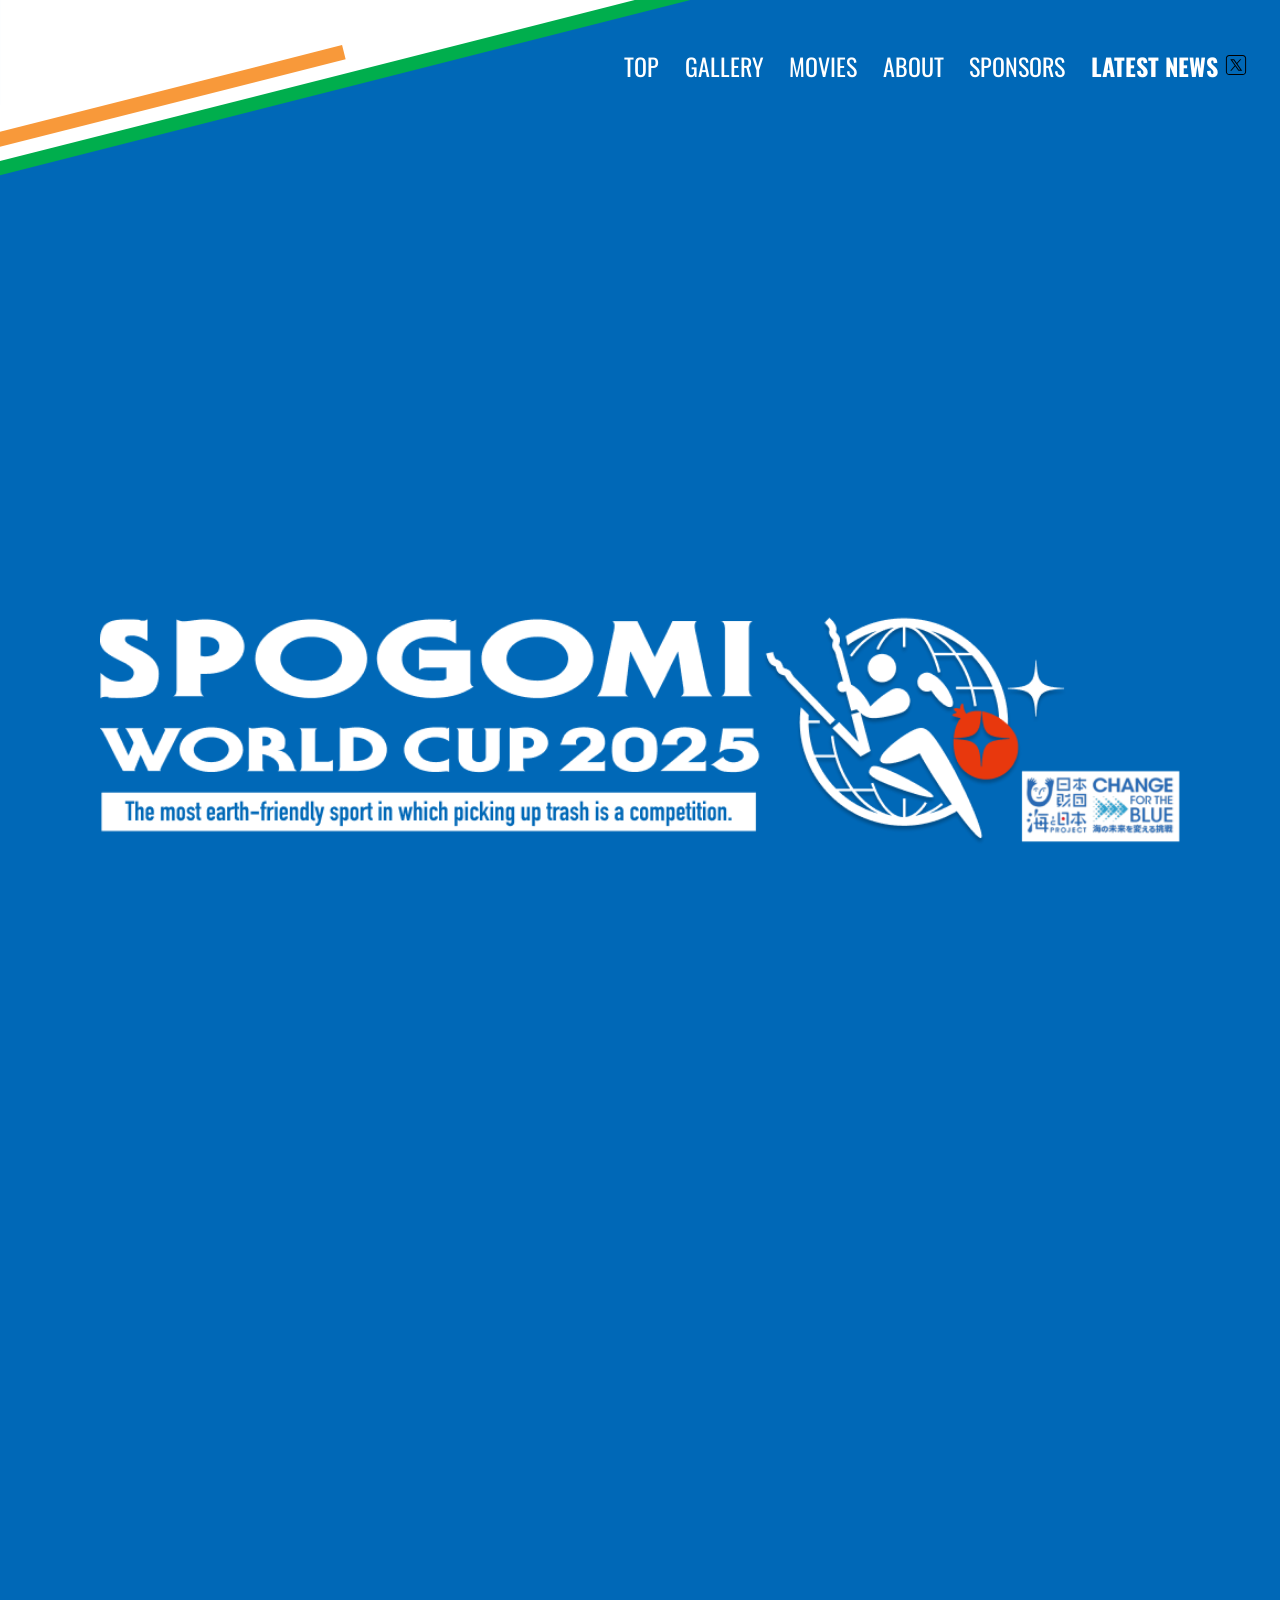
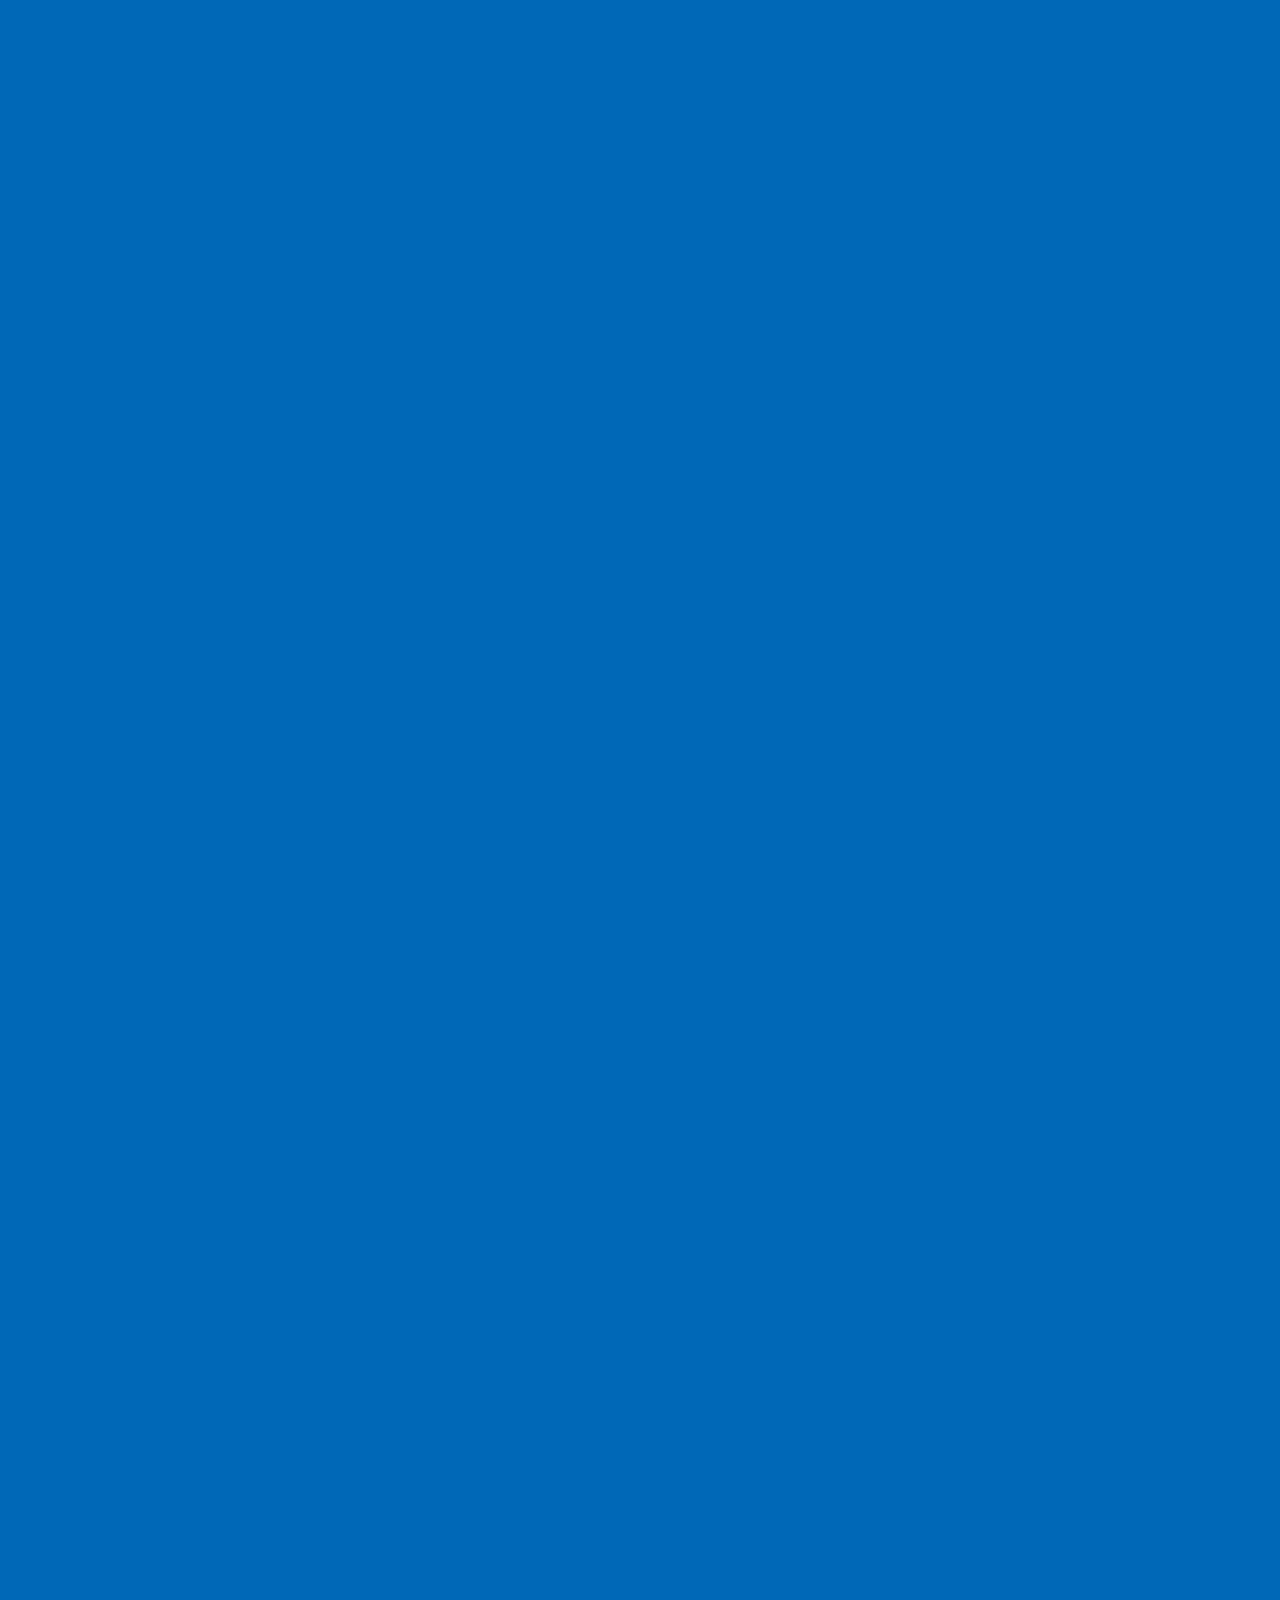
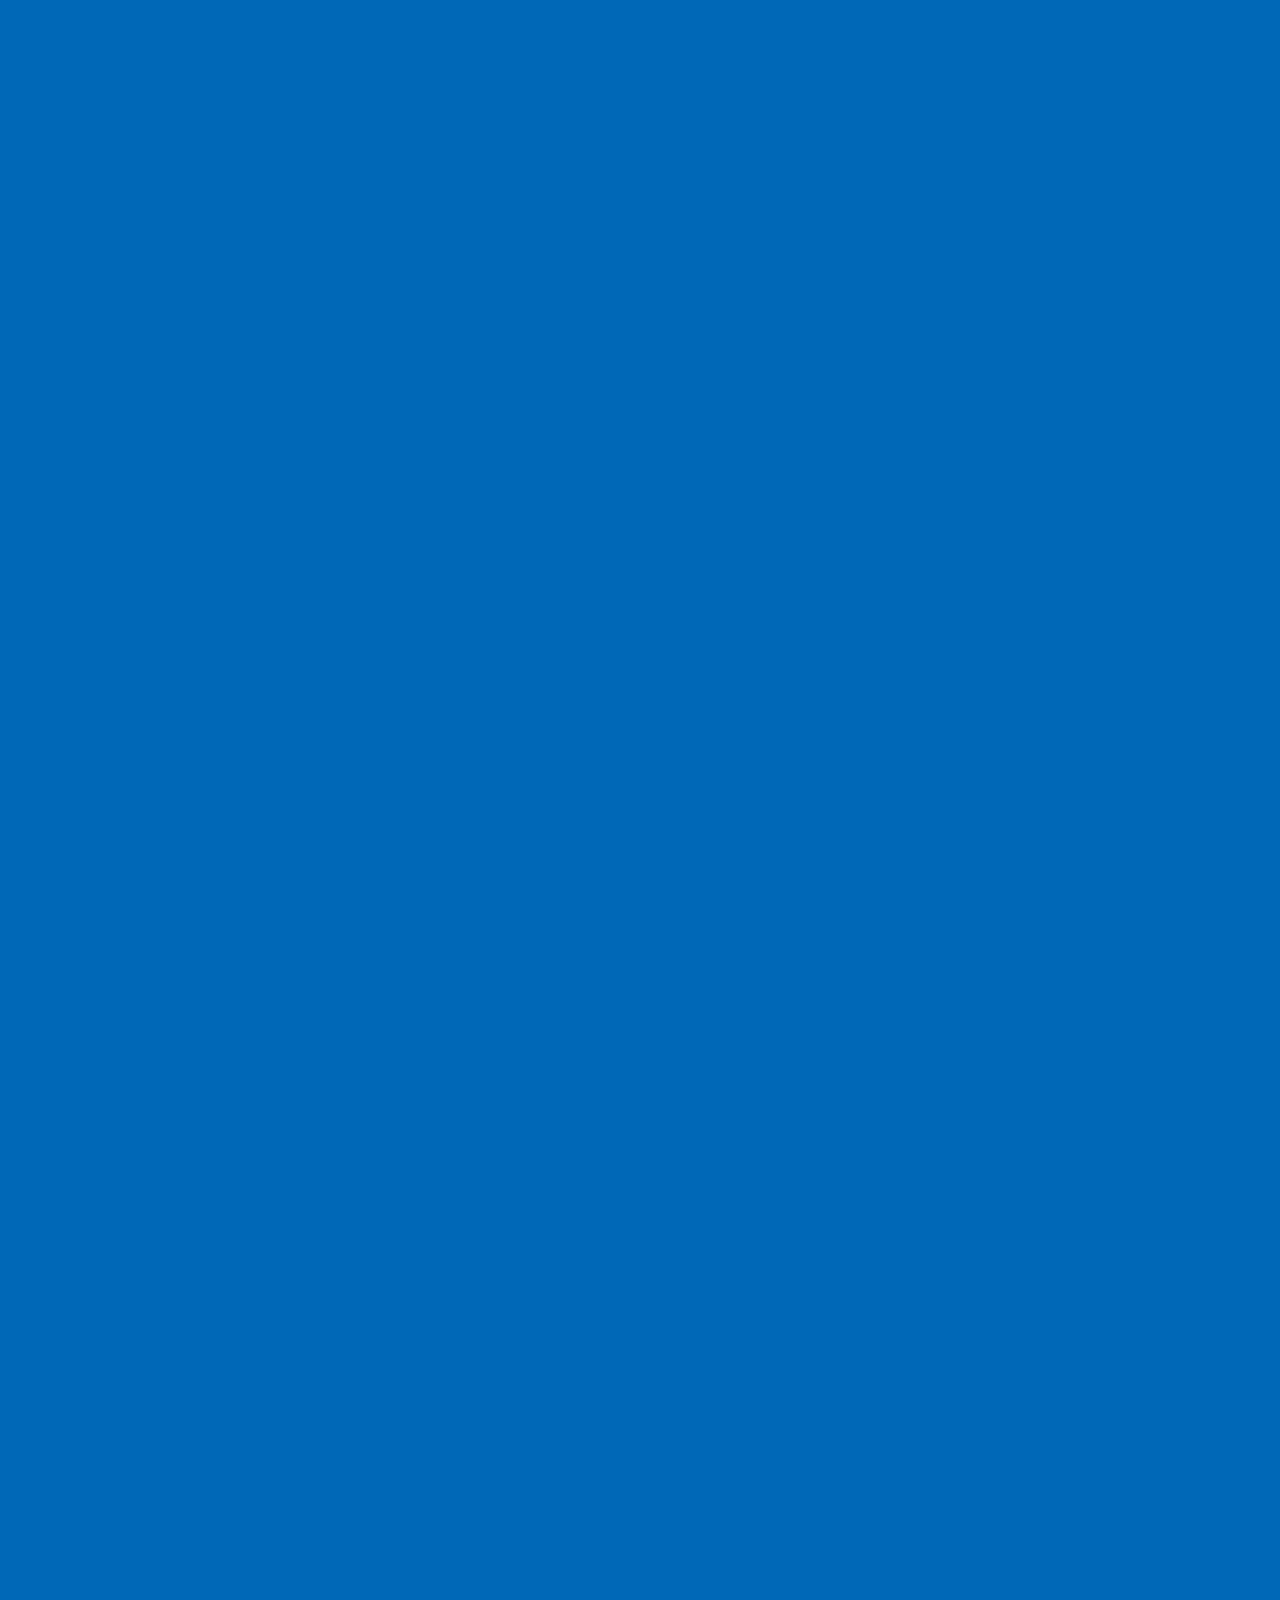
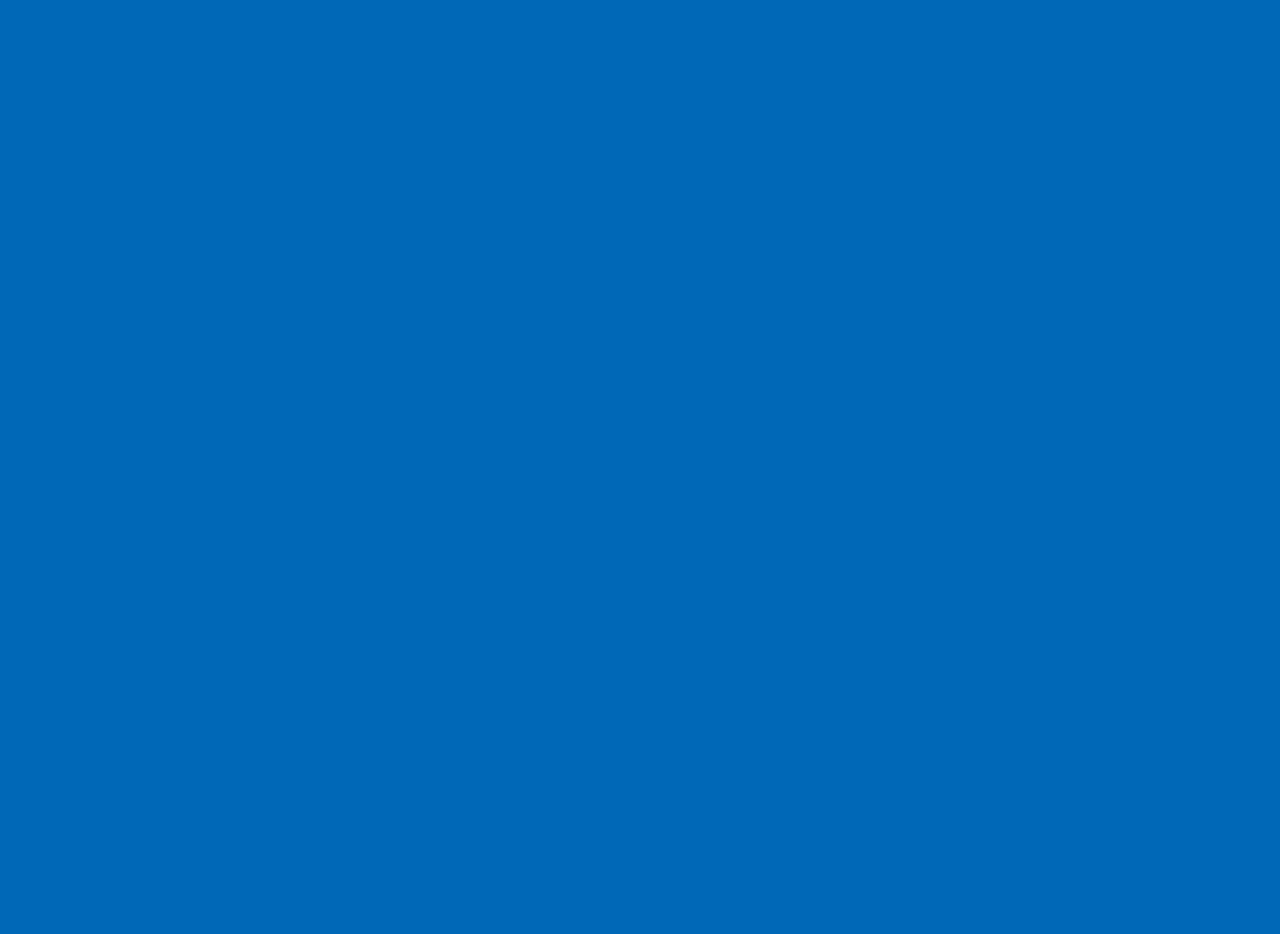
==== commit d21ecfb1: "Add bounce attention animation to info box on scroll" ====
--- a/index.html
+++ b/index.html
@@ -67,7 +67,7 @@
       });
     }, { threshold: 0.3 });
 
-    document.querySelectorAll(".fade-up").forEach(el => observer.observe(el));
+    document.querySelectorAll(".fade-up, .bounce-on-scroll").forEach(el => observer.observe(el));
   });
 </script>
 
@@ -122,7 +122,7 @@
         <div class="padd" style="padding-bottom:3rem;"></div>
 
         <!-- INFO BOX -->
-        <div class="info-box">
+        <div class="info-box bounce-on-scroll">
           <div class="info-label">
             <span>INFO</span>
             <div class="underline"></div>
--- a/style.css
+++ b/style.css
@@ -457,7 +457,26 @@
   letter-spacing: 0.08em;
   color: rgba(255,255,255,0.7);
   text-decoration: none;
-  transition: color 0.3s ease;
+  transition: color 0.3s ease, transform 0.3s ease;
+  transform-origin: left center;
+  animation: pulse-attention 2s infinite ease-in-out;
+}
+
+.gallery-back-link:hover {
+  color: #ffffff;
+  animation-play-state: paused;
+  transform: scale(1.05);
+}
+
+@keyframes pulse-attention {
+  0%, 100% {
+    transform: scale(1);
+    color: rgba(255,255,255,0.7);
+  }
+  50% {
+    transform: scale(1.05);
+    color: #ffffff;
+  }
 }
 
 .gallery-page-title {
@@ -753,7 +772,7 @@
   max-width: 260px;
   margin-left: auto;
   margin-right: auto;
-  min-height: 80px;
+  min-height: 120px;
 }
 
 .view-more-btn-card {
@@ -799,6 +818,7 @@
 
 .hero-image img[src*="Spogomi Winners-min"] {
   object-fit: contain;
+  transform: scale(1.15);
 }
 
 .hero-image:hover img {
@@ -1842,9 +1862,28 @@
   animation-play-state: paused;
 }
 
-/* Info box card lift */
+/* Info box card lift and scroll bounce */
 .info-box {
   transition: transform 0.3s ease, box-shadow 0.3s ease;
+}
+
+.bounce-on-scroll {
+  opacity: 0;
+  transform: scale(0.9);
+  transition: opacity 0.5s ease;
+}
+
+.bounce-on-scroll.show {
+  opacity: 1;
+  animation: bounce-twice 1.2s cubic-bezier(0.28, 0.84, 0.42, 1) forwards;
+}
+
+@keyframes bounce-twice {
+  0% { transform: scale(0.9); }
+  30% { transform: scale(1.1); }
+  55% { transform: scale(1); }
+  80% { transform: scale(1.1); }
+  100% { transform: scale(1); }
 }
 
 .info-box:hover {
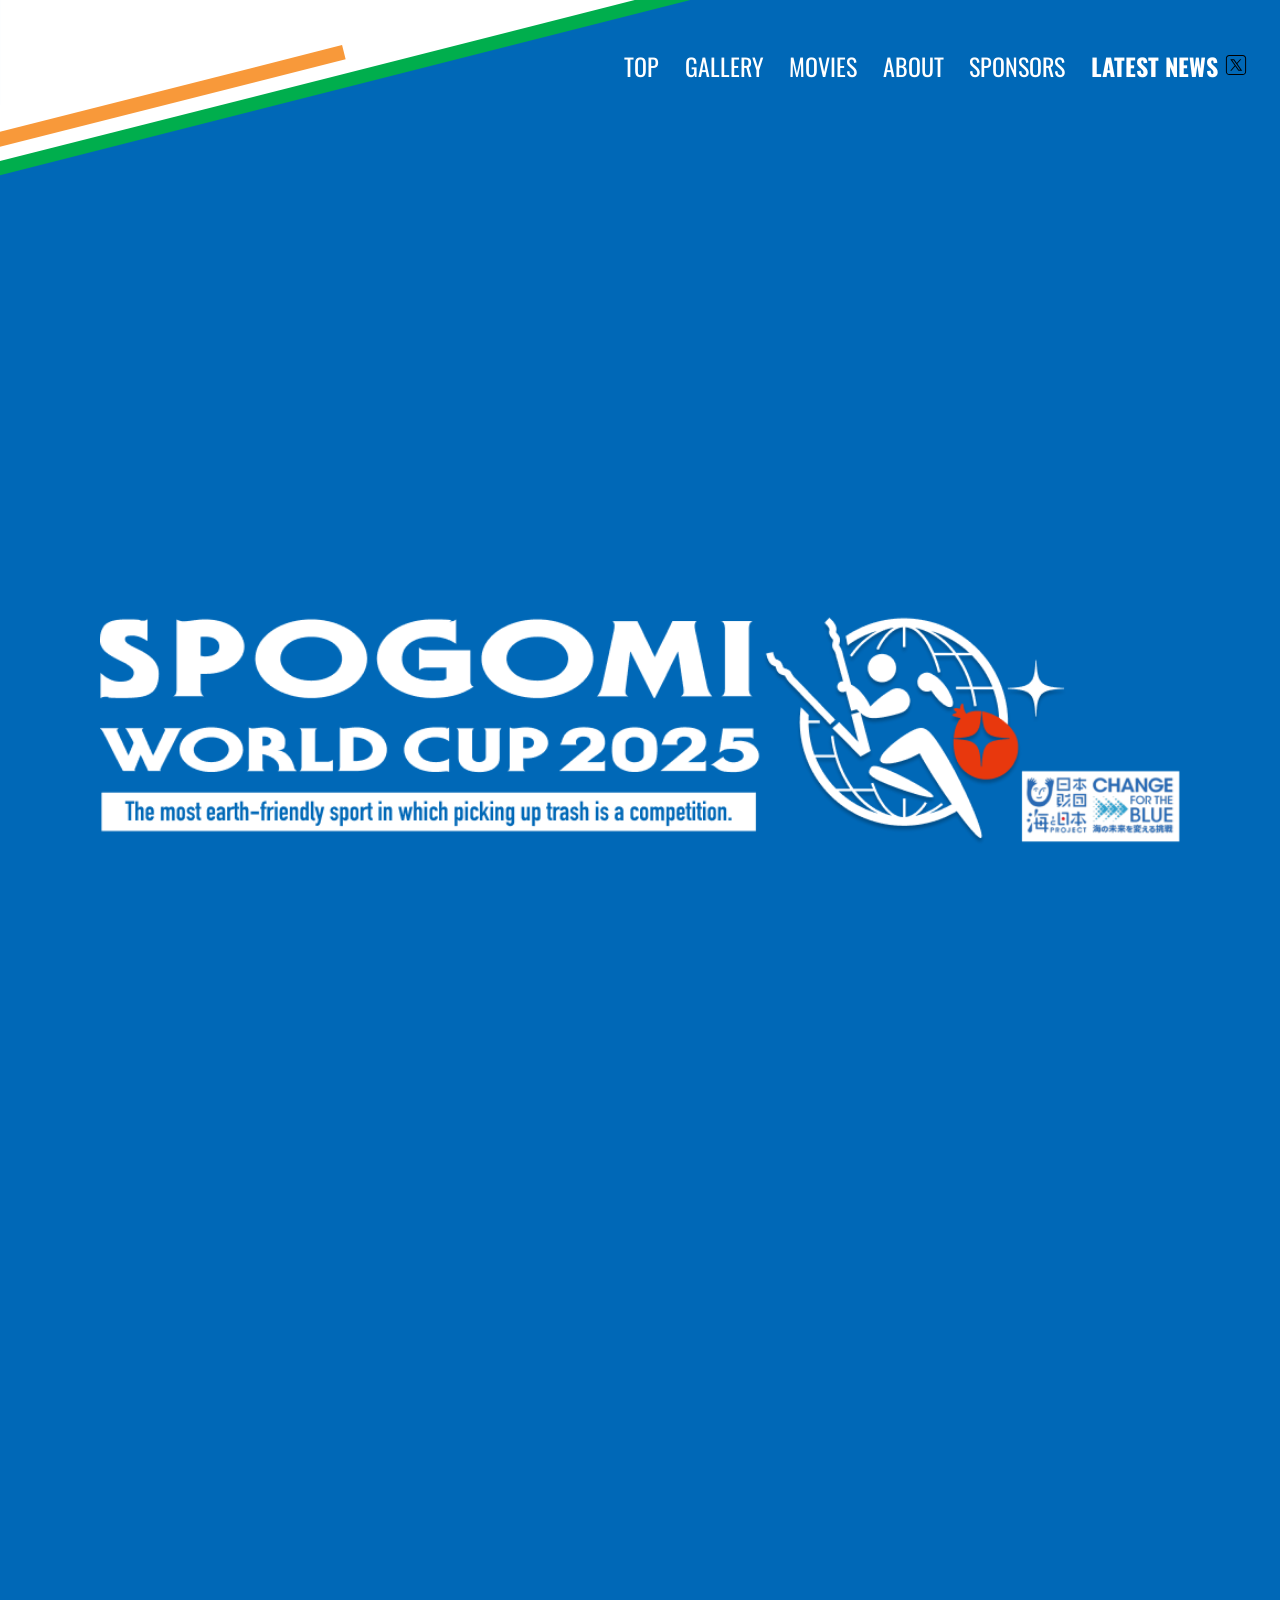
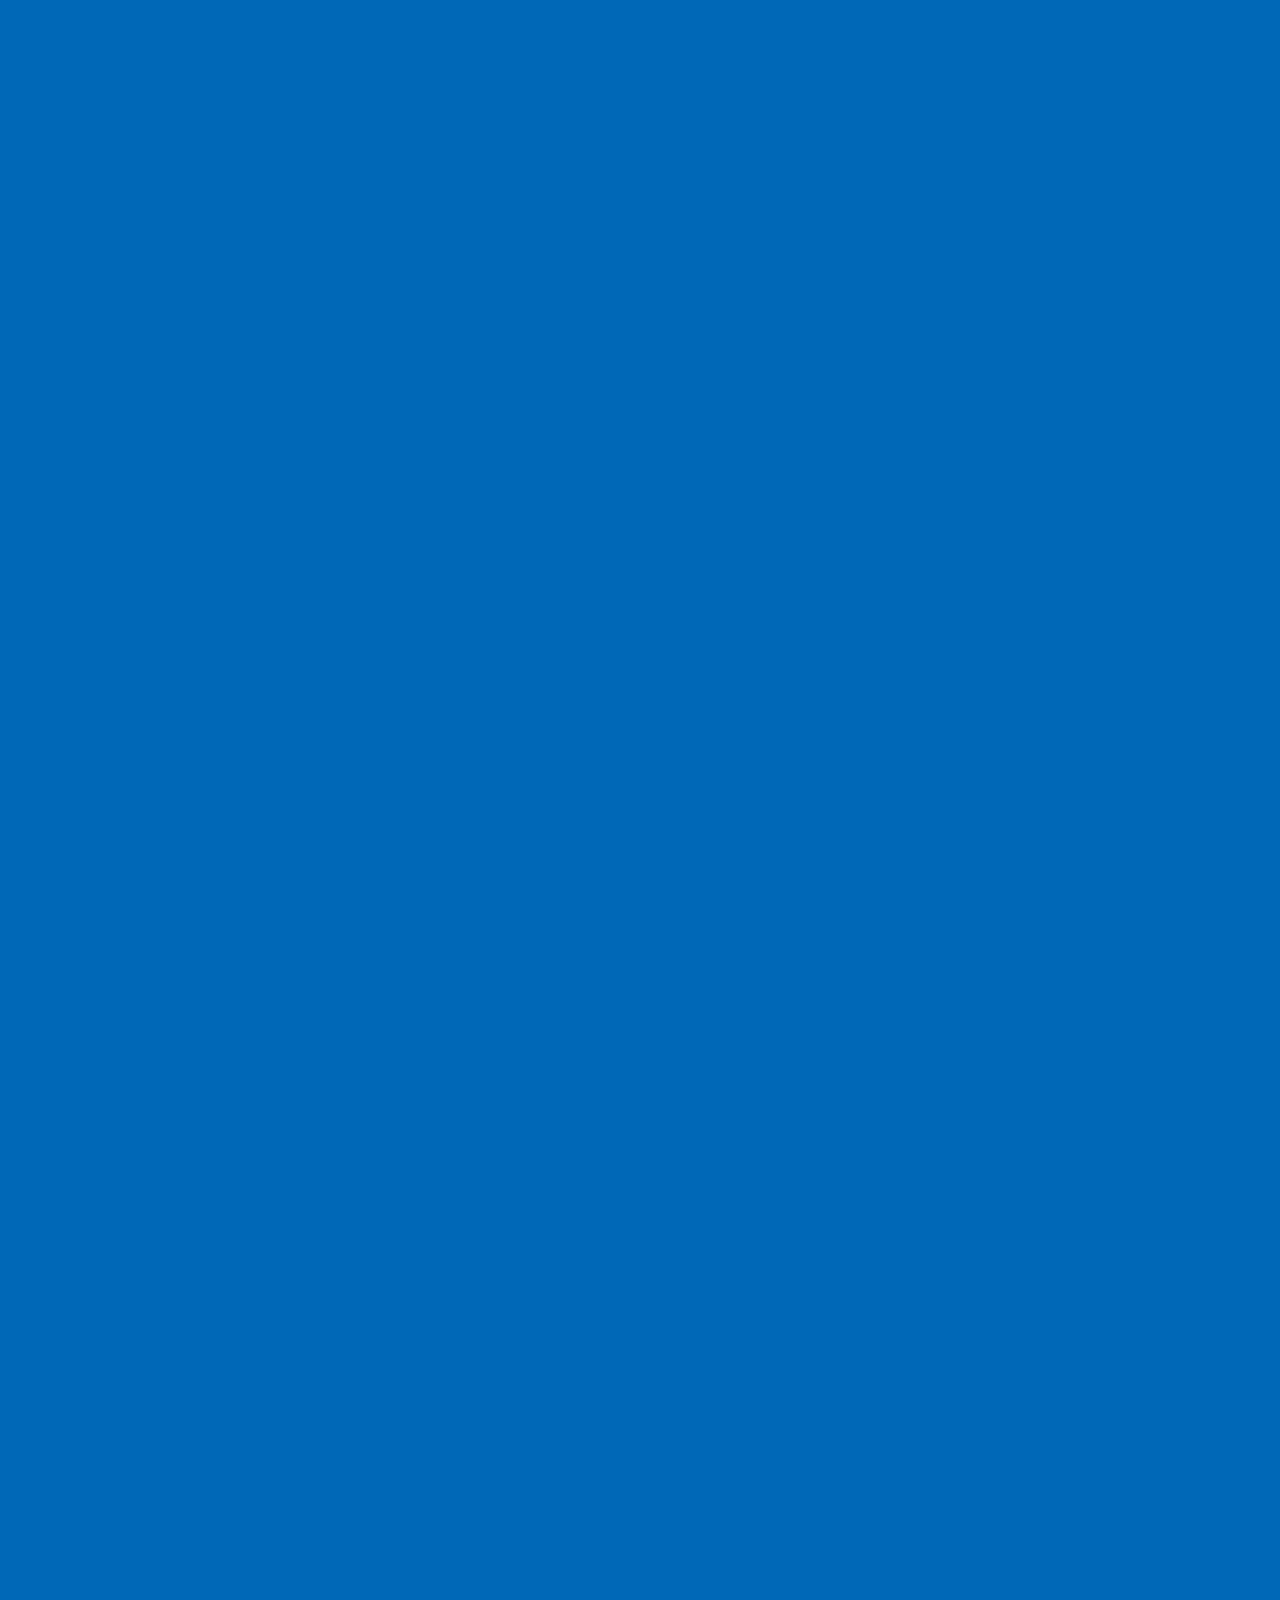
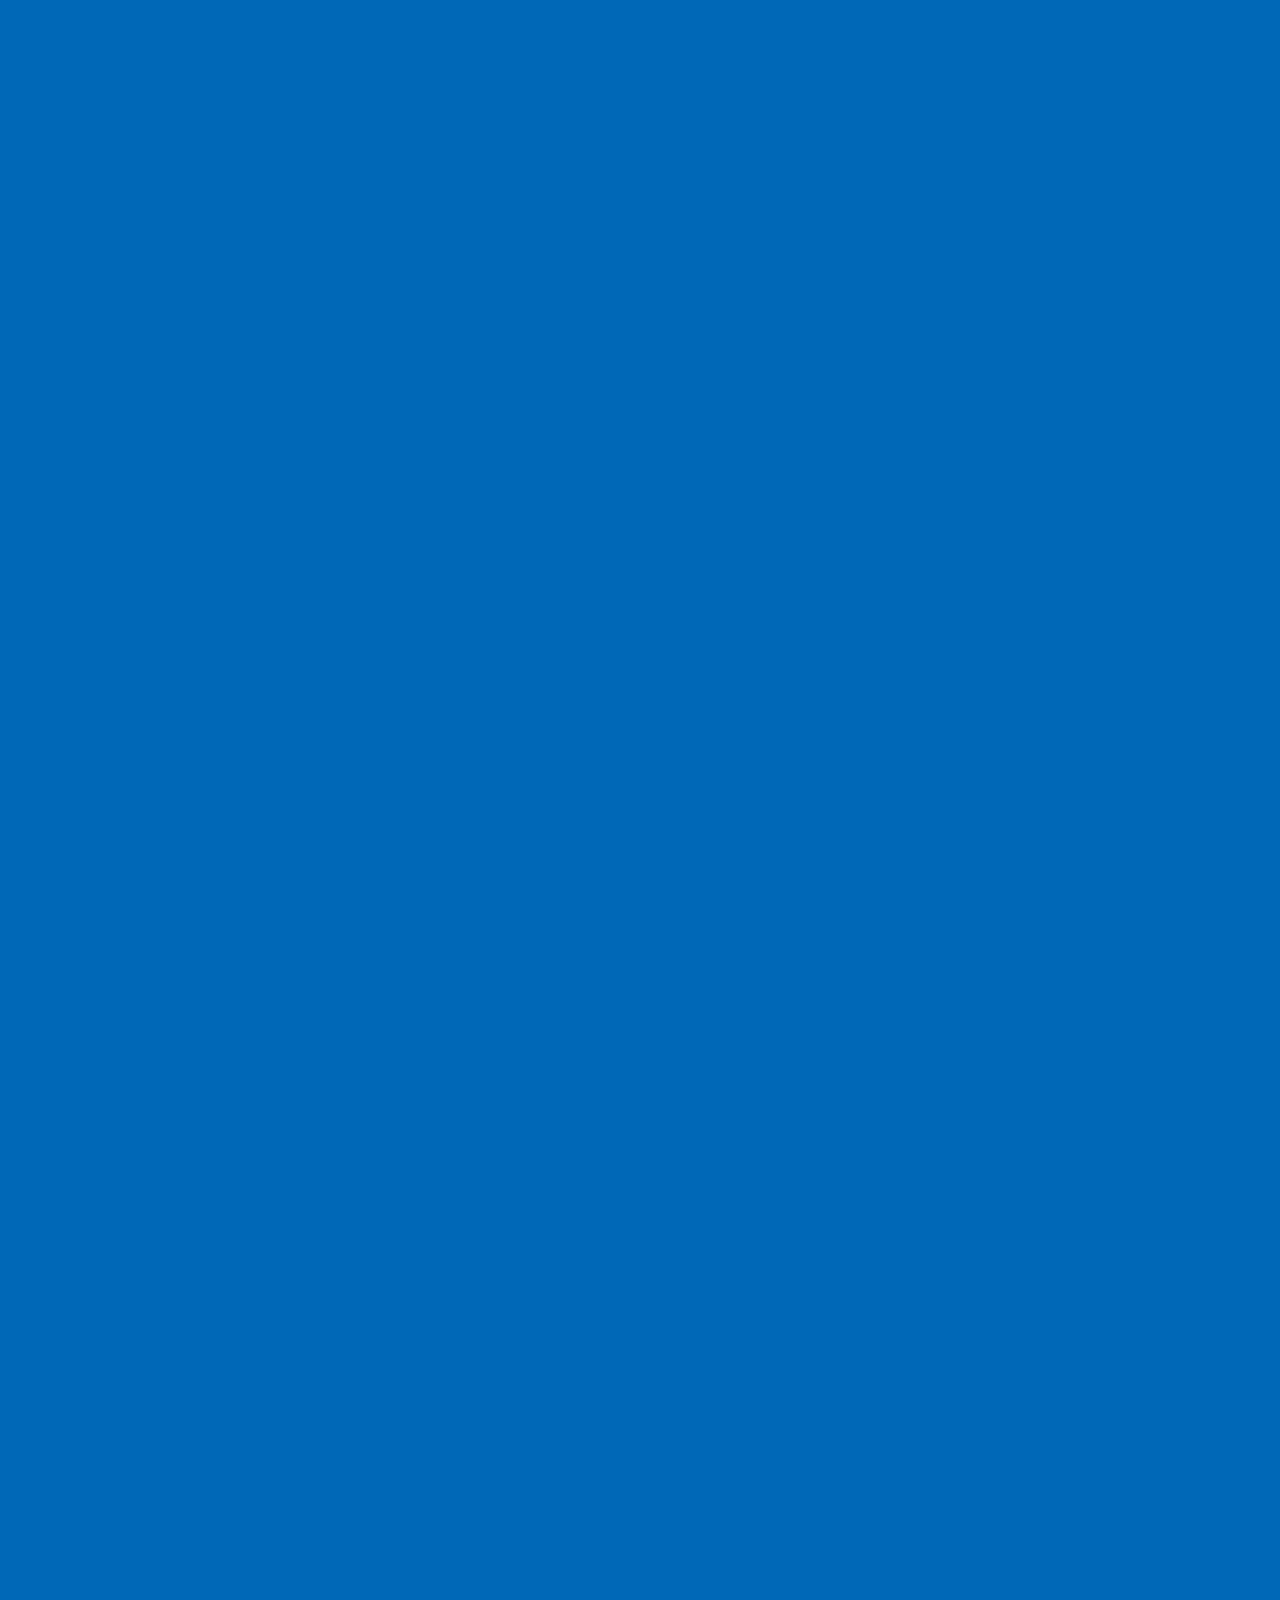
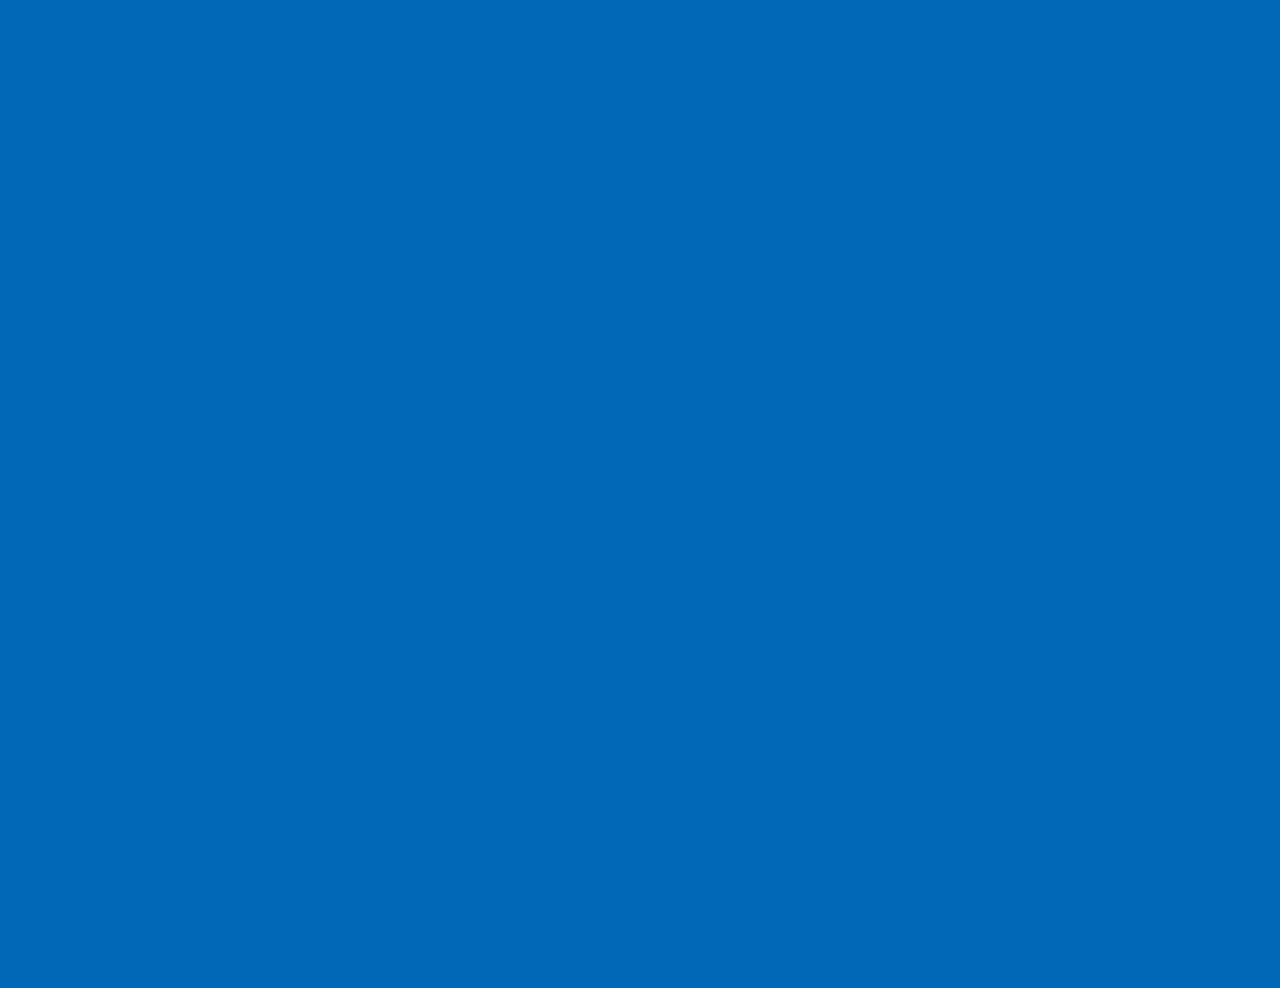
==== commit 9145d2f0: "Add Trash Collected and Date badges to gallery cards" ====
--- a/index.html
+++ b/index.html
@@ -234,6 +234,10 @@
             <div class="card-details">
               <h3>SPOGOMI WORLD CUP 2025 INDIA QUALIFIERS CHENNAI FINALS</h3>
             </div>
+            <div class="card-badges">
+              <span class="badge-trash">Trash Collected</span>
+              <span class="badge-date">April 27, 2025</span>
+            </div>
             <a href="gallery-chennai.html" class="view-more-btn-card">View More</a>
           </div>
 
@@ -244,6 +248,10 @@
             <div class="card-details">
               <h3>SPOGOMI WORLD CUP 2025 INDIA QUALIFIERS BENGALURU LEG</h3>
             </div>
+            <div class="card-badges">
+              <span class="badge-trash">Trash Collected</span>
+              <span class="badge-date">March 30, 2025</span>
+            </div>
             <a href="gallery-2025.html" class="view-more-btn-card">View More</a>
           </div>
 
@@ -253,6 +261,10 @@
             </a>
             <div class="card-details">
               <h3>SPOGOMI WORLD CUP 2023 INDIA QUALIFIERS</h3>
+            </div>
+            <div class="card-badges">
+              <span class="badge-trash">Trash Collected</span>
+              <span class="badge-date">July 9, 2023</span>
             </div>
             <a href="gallery-2023.html" class="view-more-btn-card">View More</a>
           </div>
@@ -432,6 +444,31 @@
       clearTimeout(t._timeout);
       t._timeout = setTimeout(function() { t.style.opacity = '0'; }, 1500);
     }
+
+    /* Force page to top on reload (prevent scroll restoration) */
+    if (history.scrollRestoration) {
+      history.scrollRestoration = 'manual';
+    }
+
+    /* Clean URL hash after anchor jump */
+    window.addEventListener('load', function() {
+      if (window.location.hash) {
+        setTimeout(function() {
+          history.replaceState(null, null, window.location.pathname + window.location.search);
+        }, 50);
+      } else {
+        window.scrollTo(0, 0);
+      }
+    });
+
+    /* Disable gallery image links on desktop (only View More button works) */
+    document.querySelectorAll('.card-style .hero-image').forEach(function(link) {
+      link.addEventListener('click', function(e) {
+        if (window.innerWidth >= 992) {
+          e.preventDefault();
+        }
+      });
+    });
   </script>
 
 </body>
--- a/style.css
+++ b/style.css
@@ -721,7 +721,6 @@
   height: 100%;
   text-align: center;
   transition: all 0.5s cubic-bezier(0.25, 0.8, 0.25, 1);
-  cursor: pointer;
 }
 
 @media (min-width: 992px) {
@@ -730,6 +729,9 @@
   }
   .card-style {
     flex: 1 1 30%; /* Take up equal space initially */
+  }
+  .card-style .hero-image {
+    cursor: default;
   }
   .card-style:hover {
     flex: 1 1 50%; /* Expand to take more space on hover */
@@ -773,6 +775,29 @@
   margin-left: auto;
   margin-right: auto;
   min-height: 120px;
+}
+
+.card-badges {
+  display: flex;
+  justify-content: space-between;
+  align-items: center;
+  width: 100%;
+  margin-bottom: 1.5rem;
+  padding: 0 0.5rem;
+  gap: 0.5rem;
+}
+
+.card-badges span {
+  font-family: 'Work Sans', sans-serif;
+  font-size: clamp(0.7rem, 1vw, 0.8rem);
+  font-weight: 600;
+  padding: 0.4rem 0.8rem;
+  border-radius: 20px;
+  background-color: #f0f8ff;
+  color: #0068B7;
+  border: 1px solid rgba(0, 104, 183, 0.2);
+  white-space: nowrap;
+  flex: 1;
 }
 
 .view-more-btn-card {
@@ -1869,26 +1894,24 @@
 
 .bounce-on-scroll {
   opacity: 0;
-  transform: scale(0.9);
+  transform: scale(0.95);
   transition: opacity 0.5s ease;
 }
 
 .bounce-on-scroll.show {
   opacity: 1;
-  animation: bounce-twice 1.2s cubic-bezier(0.28, 0.84, 0.42, 1) forwards;
-}
-
-@keyframes bounce-twice {
-  0% { transform: scale(0.9); }
-  30% { transform: scale(1.1); }
-  55% { transform: scale(1); }
-  80% { transform: scale(1.1); }
+  transform: scale(1);
+  animation: bounce-once 0.8s cubic-bezier(0.28, 0.84, 0.42, 1);
+}
+
+@keyframes bounce-once {
+  0% { transform: scale(0.95); }
+  50% { transform: scale(1.04); }
   100% { transform: scale(1); }
 }
 
 .info-box:hover {
-  transform: translateY(-4px);
-  box-shadow: 0 12px 40px rgba(0, 0, 0, 0.15);
+  transform: translateY(-4px) scale(1.03);
 }
 
 /* Logo slider pause + individual hover (desktop only) */
@@ -1922,6 +1945,7 @@
 .sponsors a:hover::after {
   width: 100%;
 }
+
 
 /* YouTube video hover scale */
 .youtube-video,
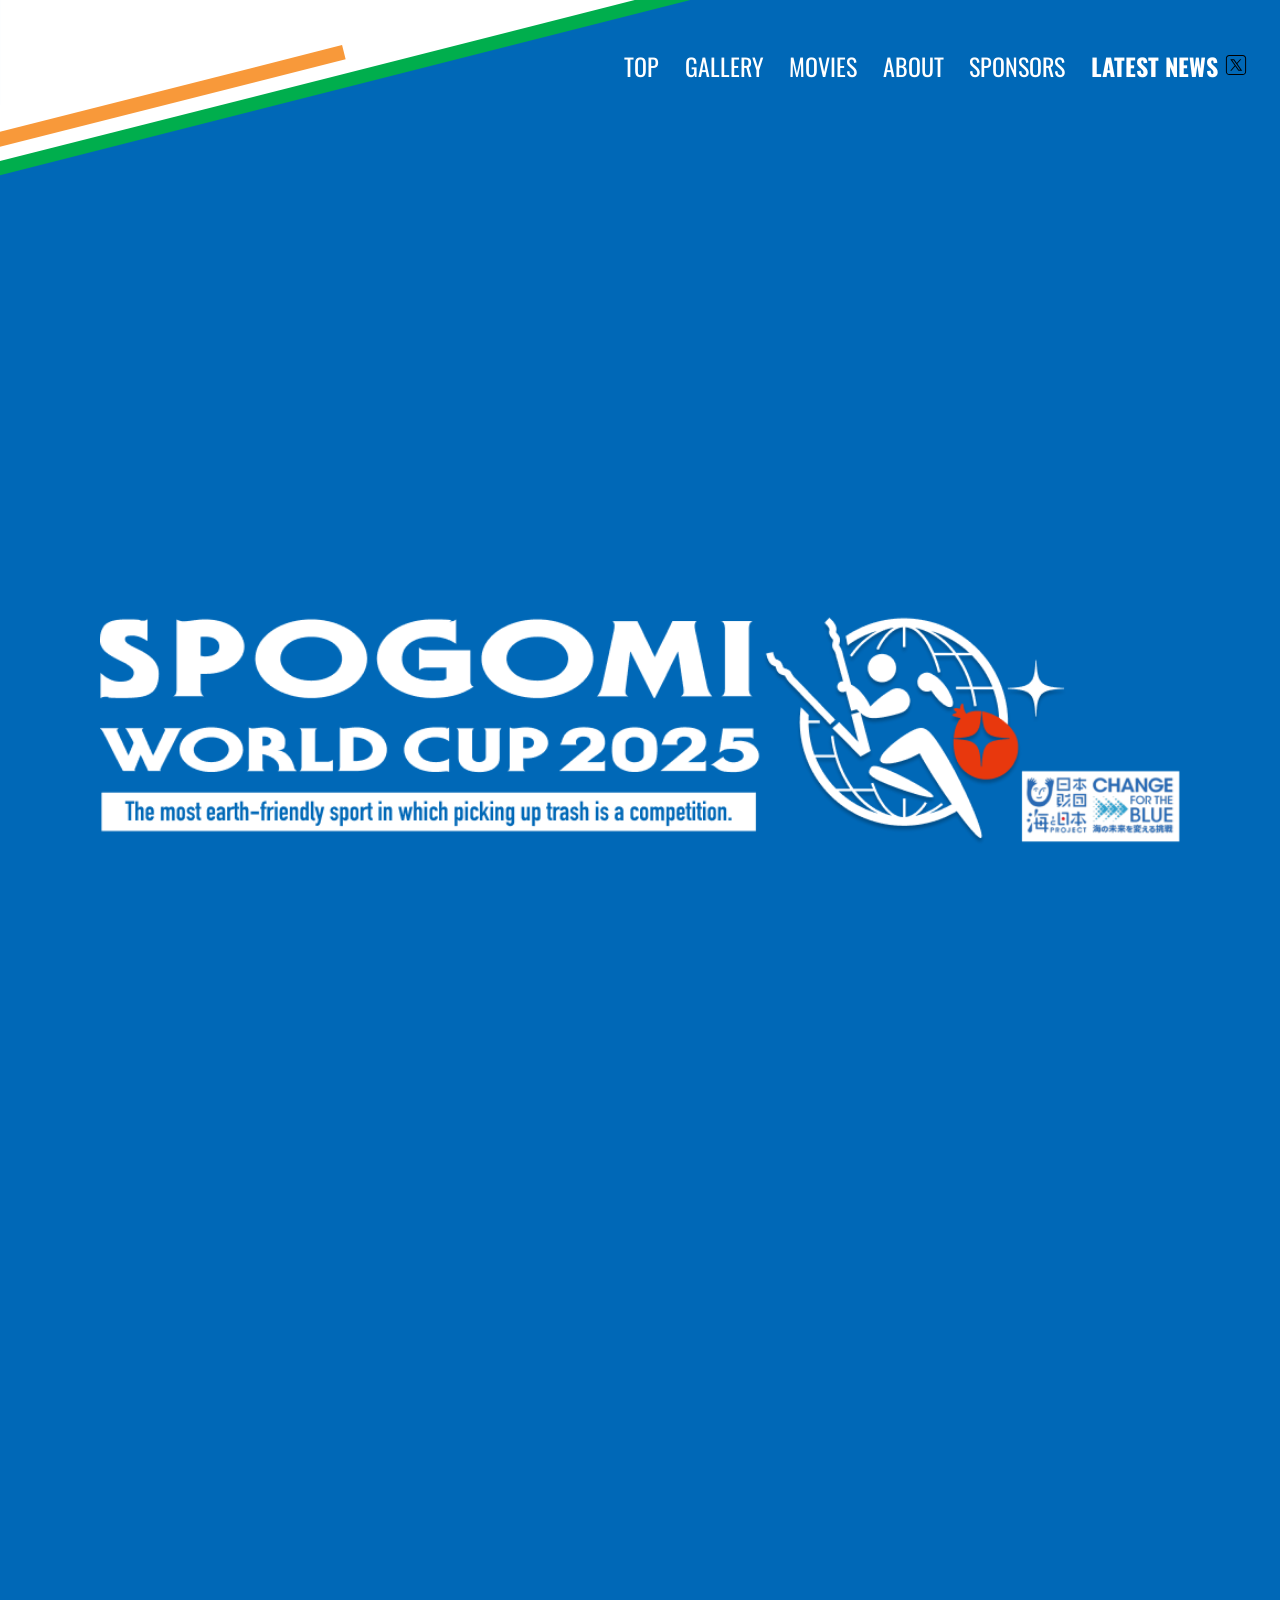
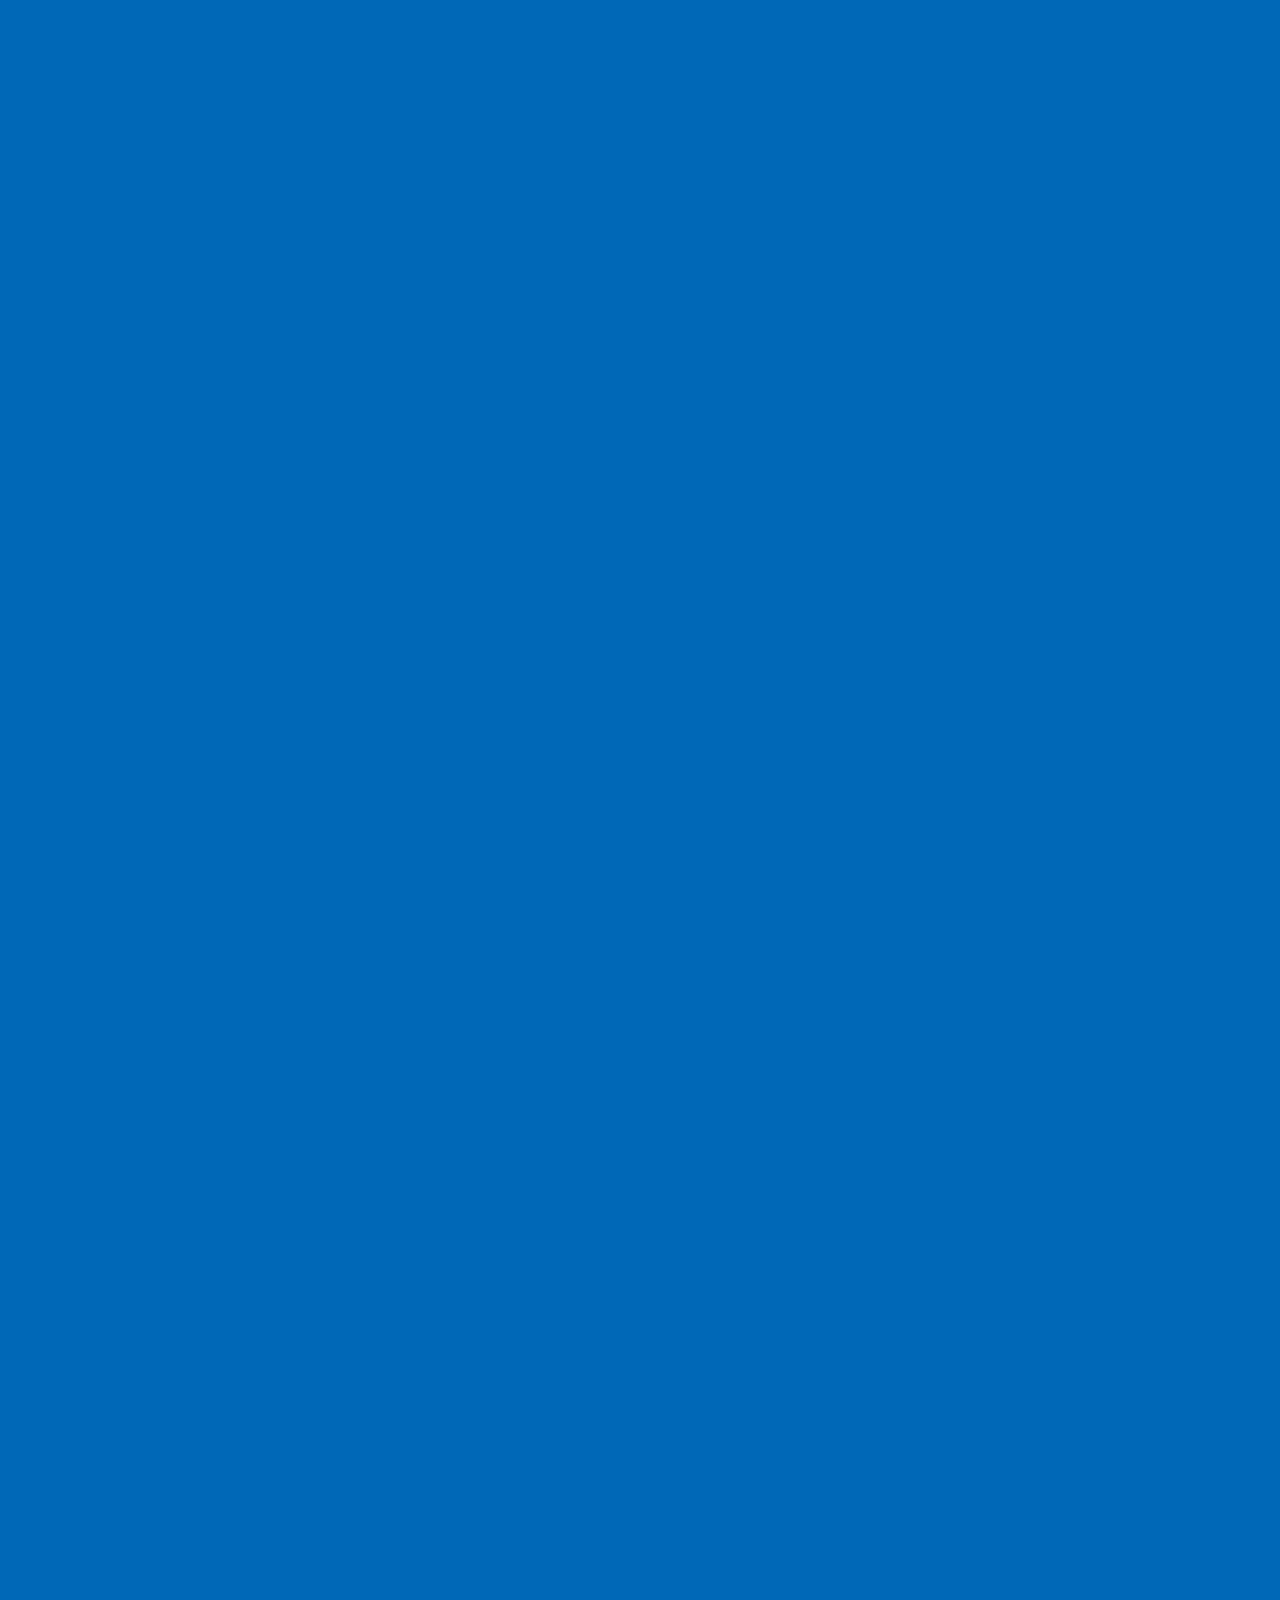
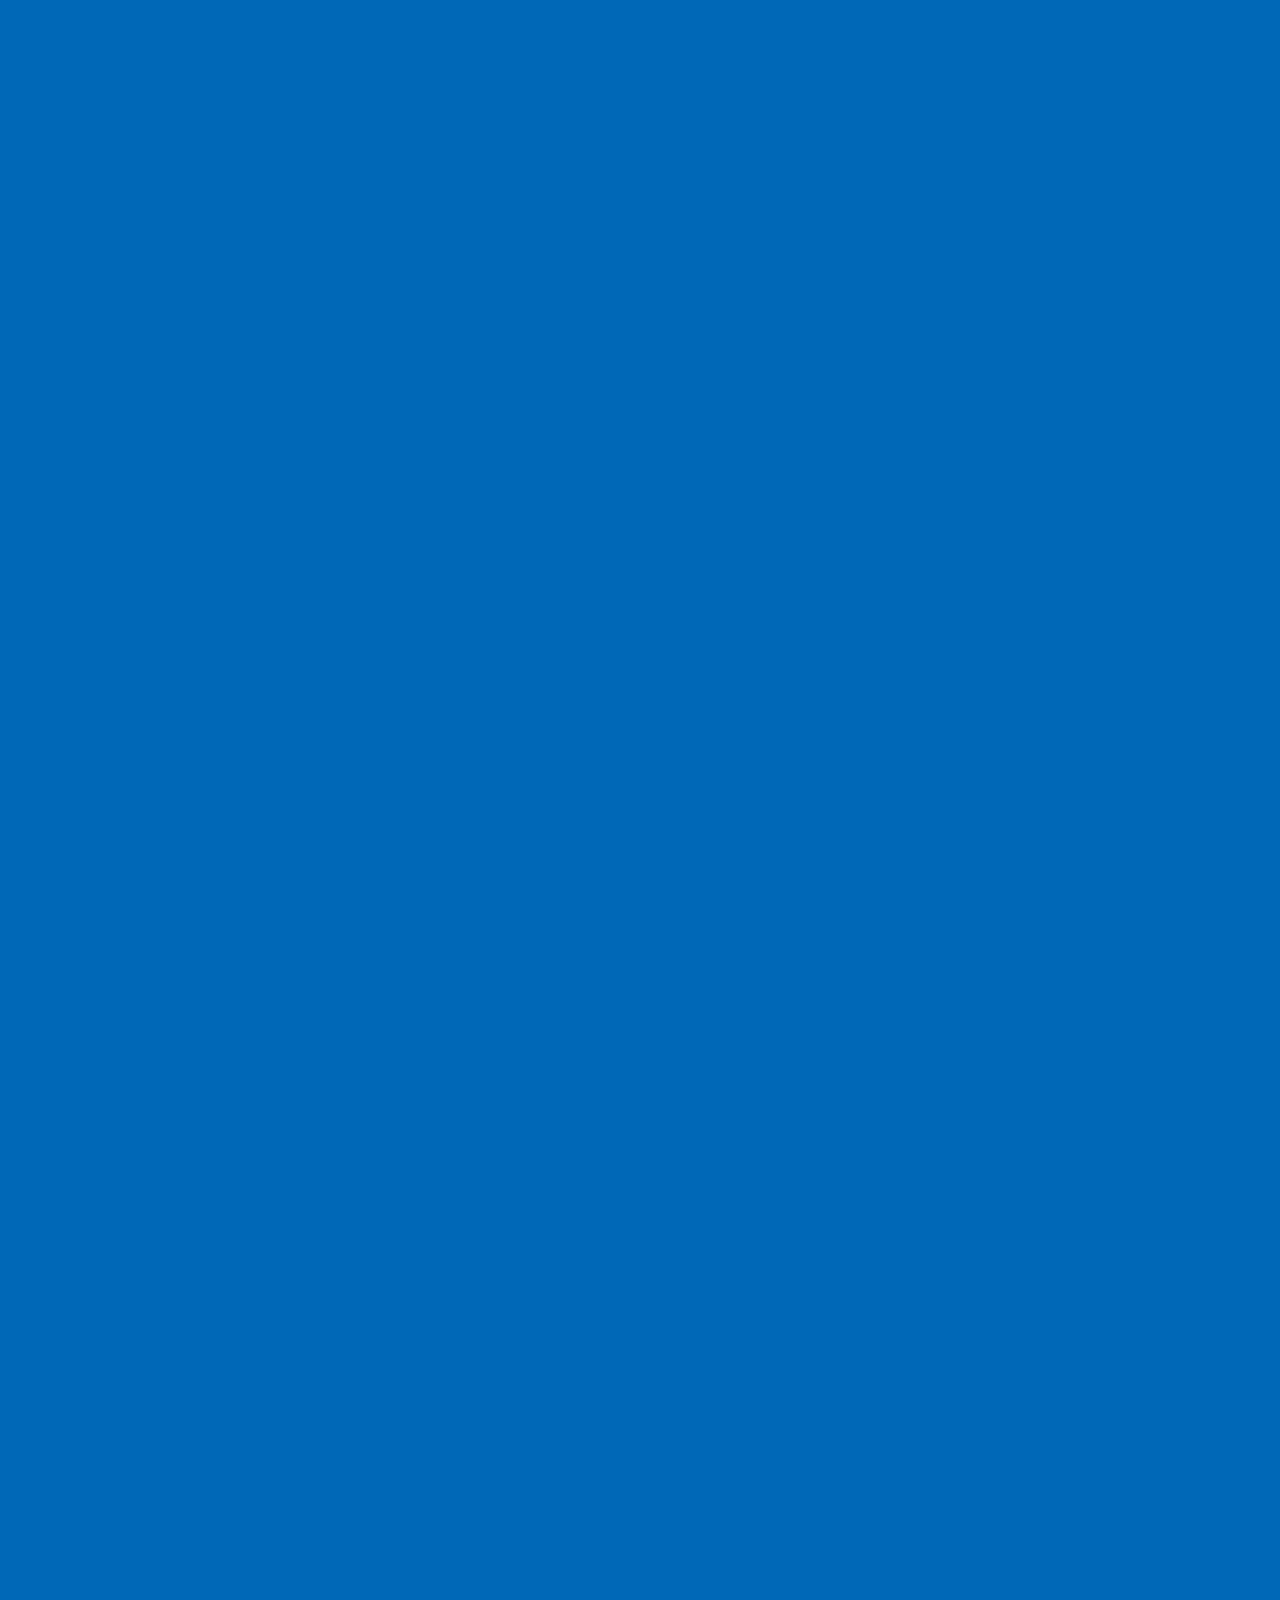
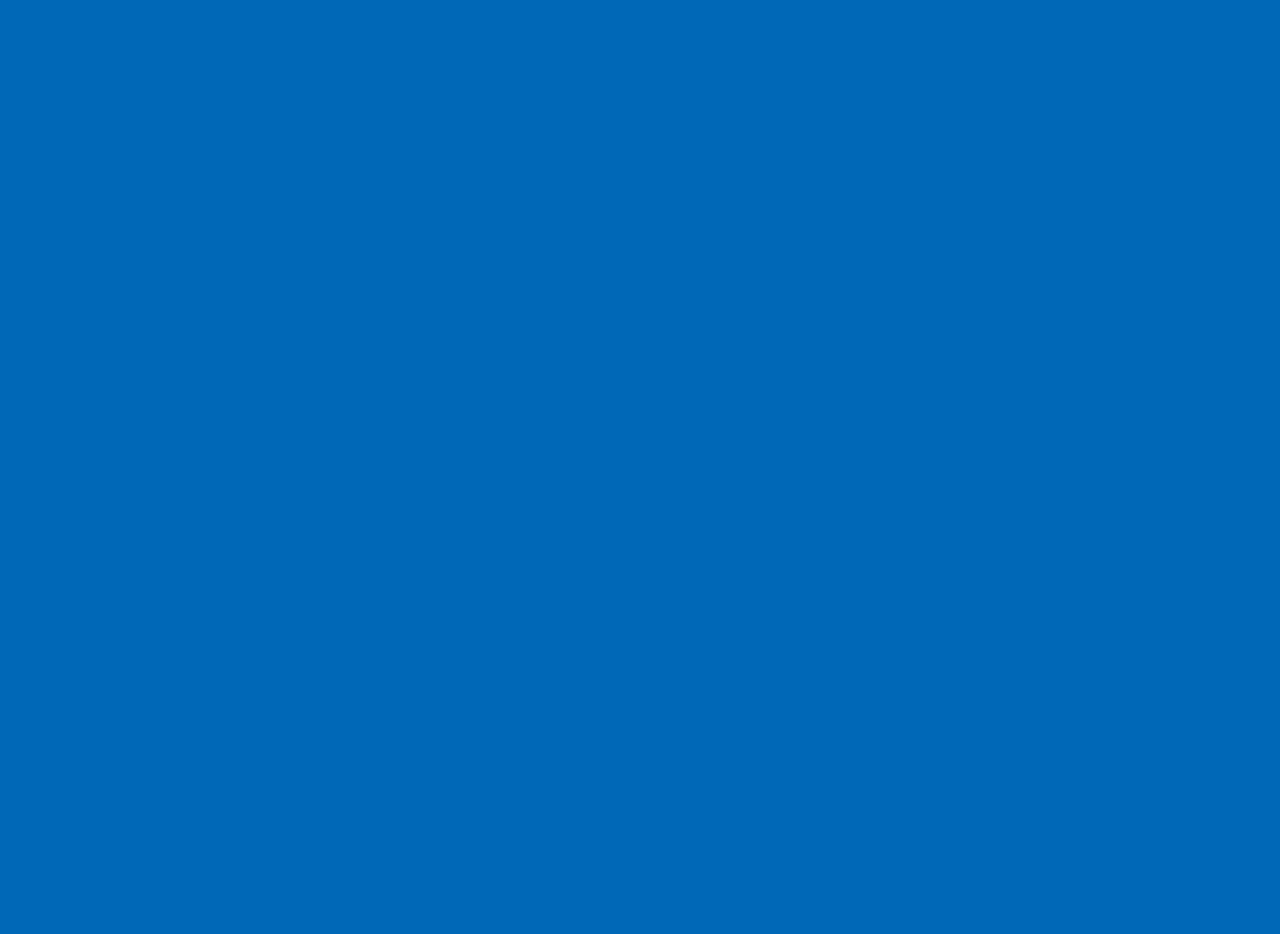
==== commit f5644aa8: "Remove card badges entirely" ====
--- a/index.html
+++ b/index.html
@@ -234,10 +234,6 @@
             <div class="card-details">
               <h3>SPOGOMI WORLD CUP 2025 INDIA QUALIFIERS CHENNAI FINALS</h3>
             </div>
-            <div class="card-badges">
-              <span class="badge-trash">Trash Collected</span>
-              <span class="badge-date">April 27, 2025</span>
-            </div>
             <a href="gallery-chennai.html" class="view-more-btn-card">View More</a>
           </div>
 
@@ -248,10 +244,6 @@
             <div class="card-details">
               <h3>SPOGOMI WORLD CUP 2025 INDIA QUALIFIERS BENGALURU LEG</h3>
             </div>
-            <div class="card-badges">
-              <span class="badge-trash">Trash Collected</span>
-              <span class="badge-date">March 30, 2025</span>
-            </div>
             <a href="gallery-2025.html" class="view-more-btn-card">View More</a>
           </div>
 
@@ -261,10 +253,6 @@
             </a>
             <div class="card-details">
               <h3>SPOGOMI WORLD CUP 2023 INDIA QUALIFIERS</h3>
-            </div>
-            <div class="card-badges">
-              <span class="badge-trash">Trash Collected</span>
-              <span class="badge-date">July 9, 2023</span>
             </div>
             <a href="gallery-2023.html" class="view-more-btn-card">View More</a>
           </div>
--- a/style.css
+++ b/style.css
@@ -775,29 +775,6 @@
   margin-left: auto;
   margin-right: auto;
   min-height: 120px;
-}
-
-.card-badges {
-  display: flex;
-  justify-content: space-between;
-  align-items: center;
-  width: 100%;
-  margin-bottom: 1.5rem;
-  padding: 0 0.5rem;
-  gap: 0.5rem;
-}
-
-.card-badges span {
-  font-family: 'Work Sans', sans-serif;
-  font-size: clamp(0.7rem, 1vw, 0.8rem);
-  font-weight: 600;
-  padding: 0.4rem 0.8rem;
-  border-radius: 20px;
-  background-color: #f0f8ff;
-  color: #0068B7;
-  border: 1px solid rgba(0, 104, 183, 0.2);
-  white-space: nowrap;
-  flex: 1;
 }
 
 .view-more-btn-card {
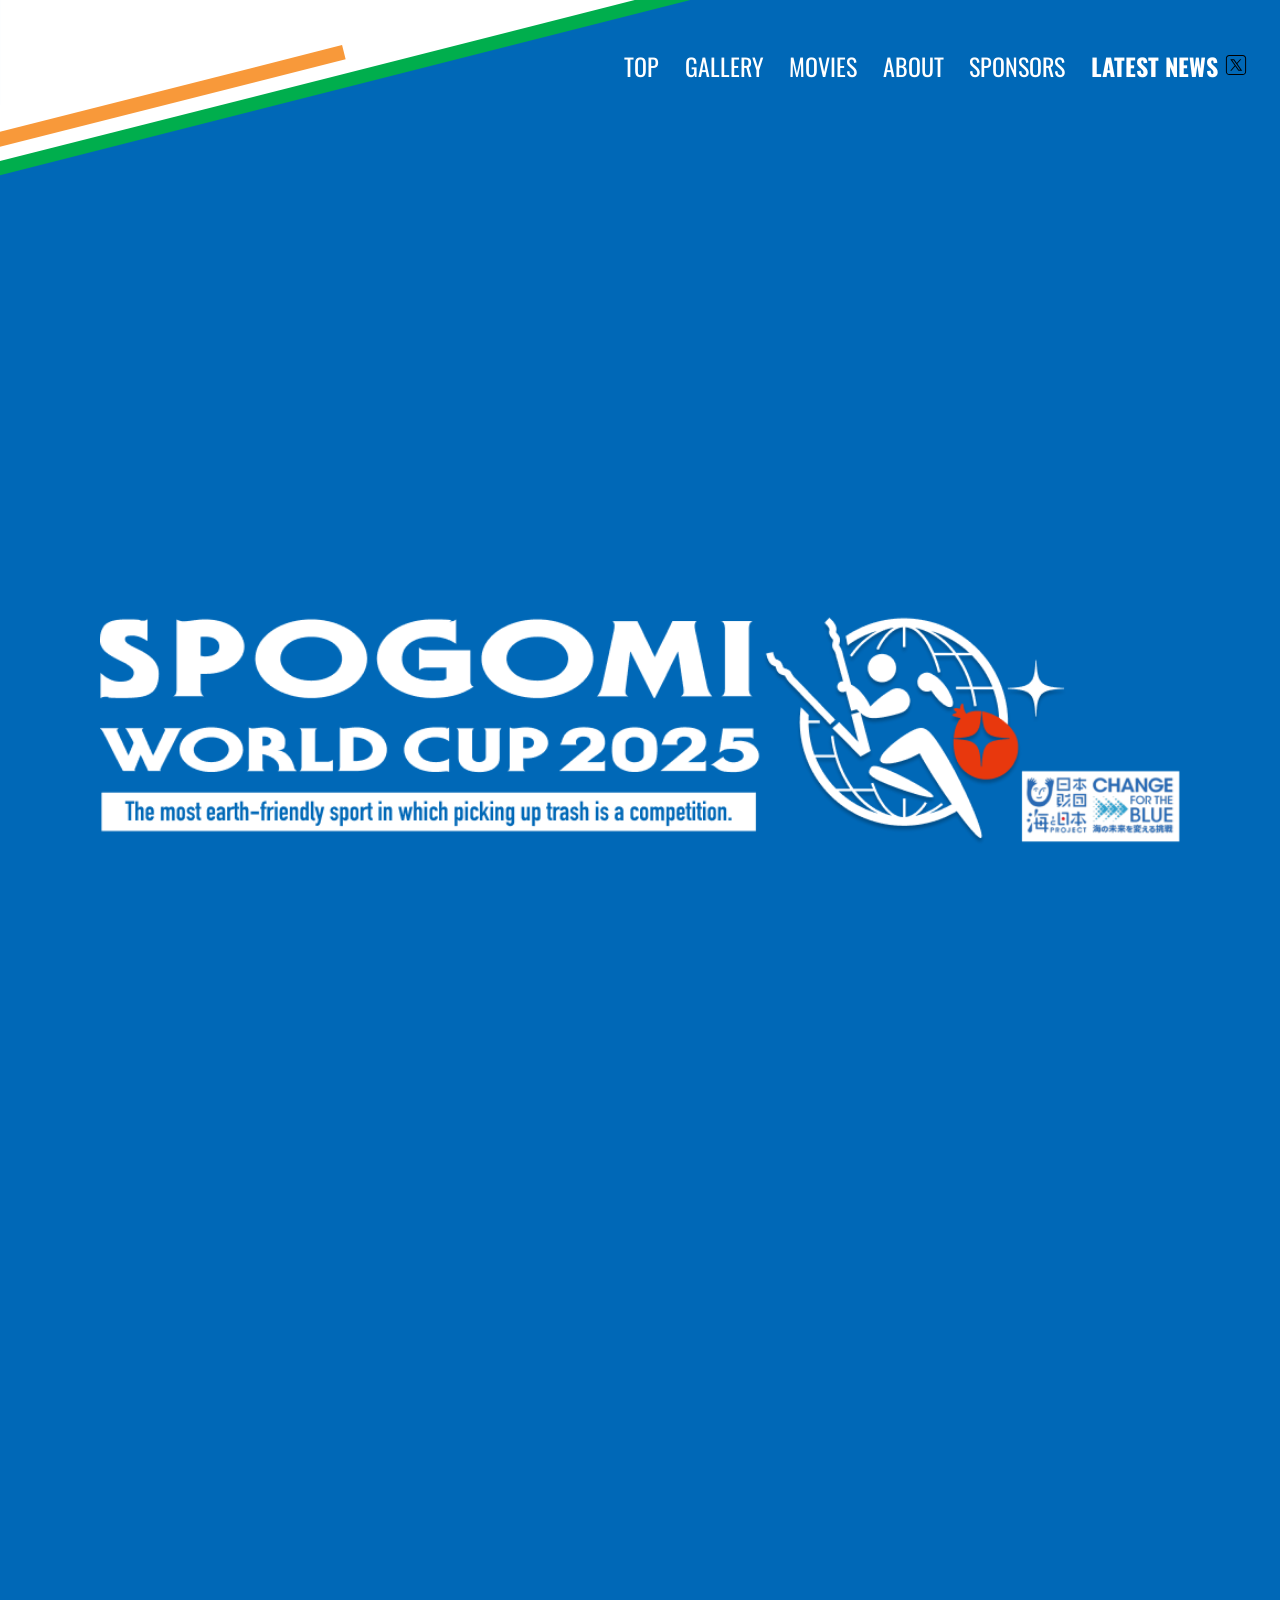
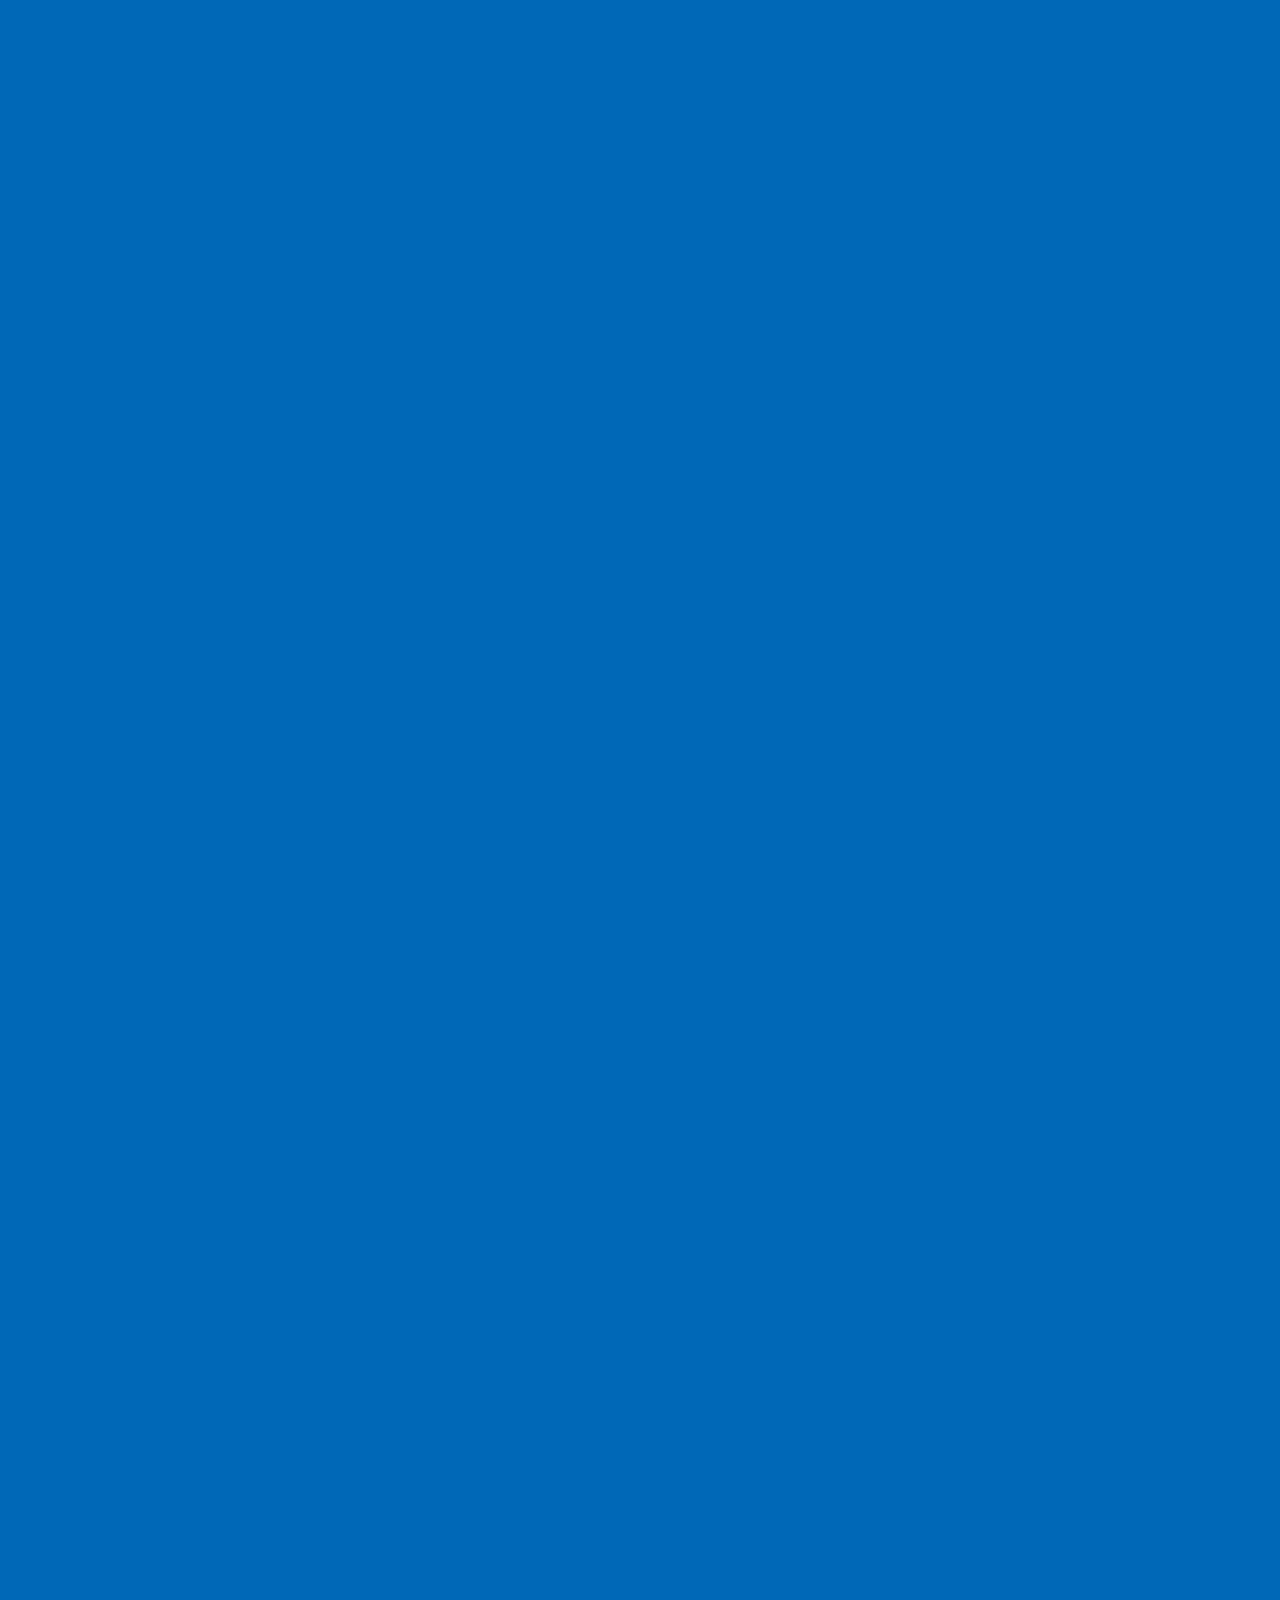
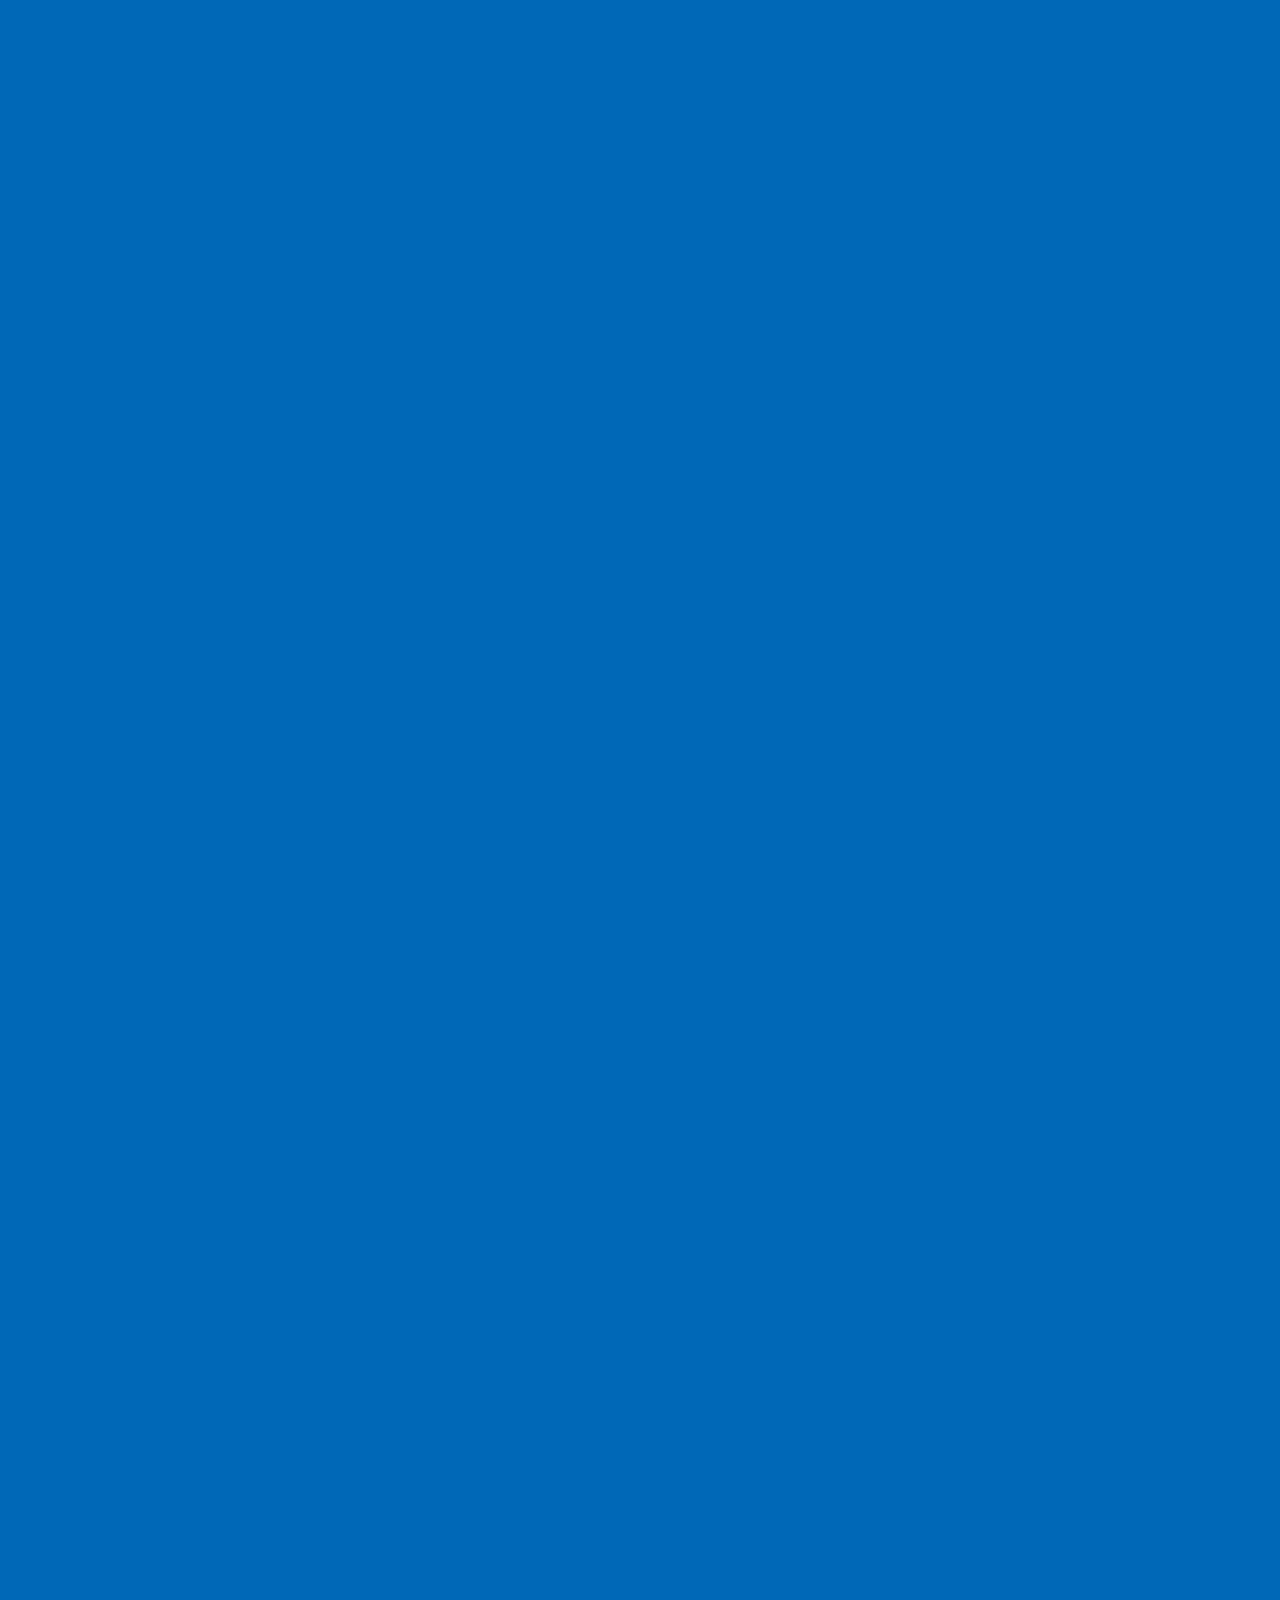
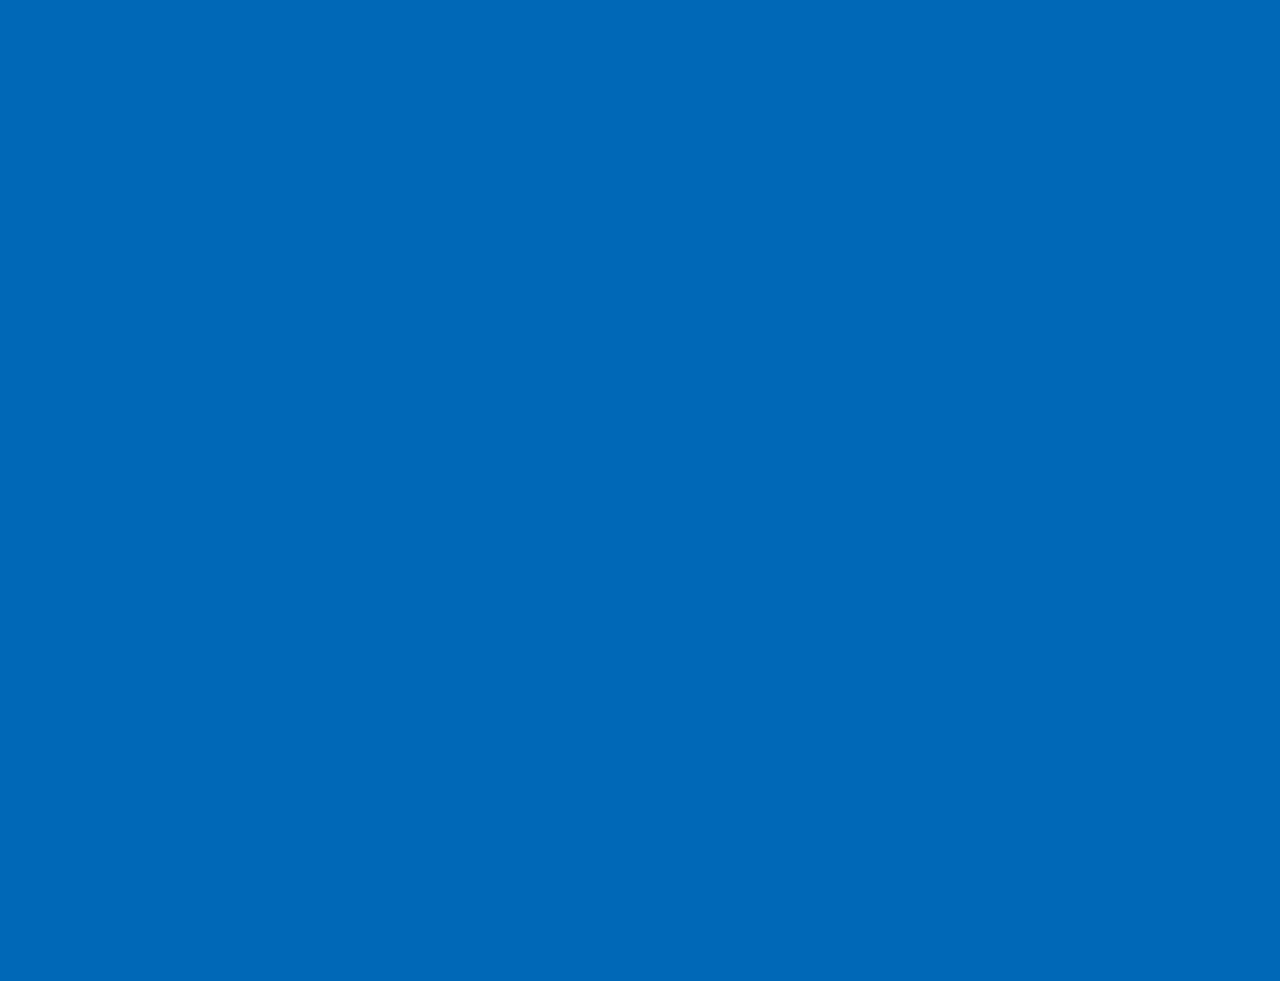
==== commit 12b8290c: "Add info badges to gallery cards and expand Chennai gallery - Add teal Trash Collected and slate dat" ====
--- a/index.html
+++ b/index.html
@@ -234,6 +234,10 @@
             <div class="card-details">
               <h3>SPOGOMI WORLD CUP 2025 INDIA QUALIFIERS CHENNAI FINALS</h3>
             </div>
+            <div class="card-info-row">
+              <div class="card-info-box card-info-trash">♻️ Trash Collected</div>
+              <div class="card-info-box card-info-date">Apr 27, 2025</div>
+            </div>
             <a href="gallery-chennai.html" class="view-more-btn-card">View More</a>
           </div>
 
@@ -244,6 +248,10 @@
             <div class="card-details">
               <h3>SPOGOMI WORLD CUP 2025 INDIA QUALIFIERS BENGALURU LEG</h3>
             </div>
+            <div class="card-info-row">
+              <div class="card-info-box card-info-trash">♻️ Trash Collected</div>
+              <div class="card-info-box card-info-date">Mar 30, 2025</div>
+            </div>
             <a href="gallery-2025.html" class="view-more-btn-card">View More</a>
           </div>
 
@@ -253,6 +261,10 @@
             </a>
             <div class="card-details">
               <h3>SPOGOMI WORLD CUP 2023 INDIA QUALIFIERS</h3>
+            </div>
+            <div class="card-info-row">
+              <div class="card-info-box card-info-trash">♻️ Trash Collected</div>
+              <div class="card-info-box card-info-date">Jul 9, 2023</div>
             </div>
             <a href="gallery-2023.html" class="view-more-btn-card">View More</a>
           </div>
@@ -382,11 +394,12 @@
   </script>
 
   <!-- DEEPSEEK ENHANCEMENTS -->
-  <button class="back-to-top" id="backToTop" onclick="window.scrollTo({top:0,behavior:'smooth'})" aria-label="Back to top">&#8593;</button>
+  <button class="back-to-top" id="backToTop" onclick="window.scrollTo({top:0,behavior:'smooth'})"
+    aria-label="Back to top">&#8593;</button>
 
   <script>
     /* Clean scroll handlers — no gimmicks */
-    window.addEventListener('scroll', function() {
+    window.addEventListener('scroll', function () {
       var progressBar = document.getElementById('scrollProgress');
       var navBar = document.querySelector('.navbar');
       var backBtn = document.getElementById('backToTop');
@@ -407,14 +420,14 @@
     }, { passive: true });
 
     /* Button Ripple Effect */
-    document.querySelectorAll('.sign-up-v, .sign-up-t, .cosplay').forEach(function(btn) {
-      btn.addEventListener('click', function(e) {
+    document.querySelectorAll('.sign-up-v, .sign-up-t, .cosplay').forEach(function (btn) {
+      btn.addEventListener('click', function (e) {
         var rect = this.getBoundingClientRect();
         var size = Math.max(rect.width, rect.height);
         var span = document.createElement('span');
-        span.style.cssText = 'position:absolute;border-radius:50%;background:rgba(255,255,255,0.4);width:' + size + 'px;height:' + size + 'px;left:' + (e.clientX - rect.left - size/2) + 'px;top:' + (e.clientY - rect.top - size/2) + 'px;transform:scale(0);animation:ripple 0.6s ease-out;pointer-events:none;';
+        span.style.cssText = 'position:absolute;border-radius:50%;background:rgba(255,255,255,0.4);width:' + size + 'px;height:' + size + 'px;left:' + (e.clientX - rect.left - size / 2) + 'px;top:' + (e.clientY - rect.top - size / 2) + 'px;transform:scale(0);animation:ripple 0.6s ease-out;pointer-events:none;';
         this.appendChild(span);
-        setTimeout(function() { span.remove(); }, 600);
+        setTimeout(function () { span.remove(); }, 600);
       });
     });
 
@@ -430,7 +443,7 @@
       t.textContent = msg;
       t.style.opacity = '1';
       clearTimeout(t._timeout);
-      t._timeout = setTimeout(function() { t.style.opacity = '0'; }, 1500);
+      t._timeout = setTimeout(function () { t.style.opacity = '0'; }, 1500);
     }
 
     /* Force page to top on reload (prevent scroll restoration) */
@@ -439,9 +452,9 @@
     }
 
     /* Clean URL hash after anchor jump */
-    window.addEventListener('load', function() {
+    window.addEventListener('load', function () {
       if (window.location.hash) {
-        setTimeout(function() {
+        setTimeout(function () {
           history.replaceState(null, null, window.location.pathname + window.location.search);
         }, 50);
       } else {
@@ -450,8 +463,8 @@
     });
 
     /* Disable gallery image links on desktop (only View More button works) */
-    document.querySelectorAll('.card-style .hero-image').forEach(function(link) {
-      link.addEventListener('click', function(e) {
+    document.querySelectorAll('.card-style .hero-image').forEach(function (link) {
+      link.addEventListener('click', function (e) {
         if (window.innerWidth >= 992) {
           e.preventDefault();
         }
--- a/style.css
+++ b/style.css
@@ -775,6 +775,37 @@
   margin-left: auto;
   margin-right: auto;
   min-height: 120px;
+}
+
+.card-info-row {
+  display: flex;
+  gap: 0.5rem;
+  justify-content: center;
+  margin-bottom: 1rem;
+  flex-shrink: 0;
+}
+
+.card-info-box {
+  font-family: 'Work Sans', sans-serif;
+  font-size: 0.78rem;
+  font-weight: 700;
+  padding: 0.45rem 0.85rem;
+  border-radius: 4px;
+  white-space: nowrap;
+  letter-spacing: 0.02em;
+  line-height: 1;
+}
+
+.card-info-trash {
+  background: #e0f5f7;
+  color: #00838f;
+  border: 2px solid #e0f5f7;
+}
+
+.card-info-date {
+  background: #f0f4ff;
+  color: #3a5a8c;
+  border: 2px solid #f0f4ff;
 }
 
 .view-more-btn-card {
